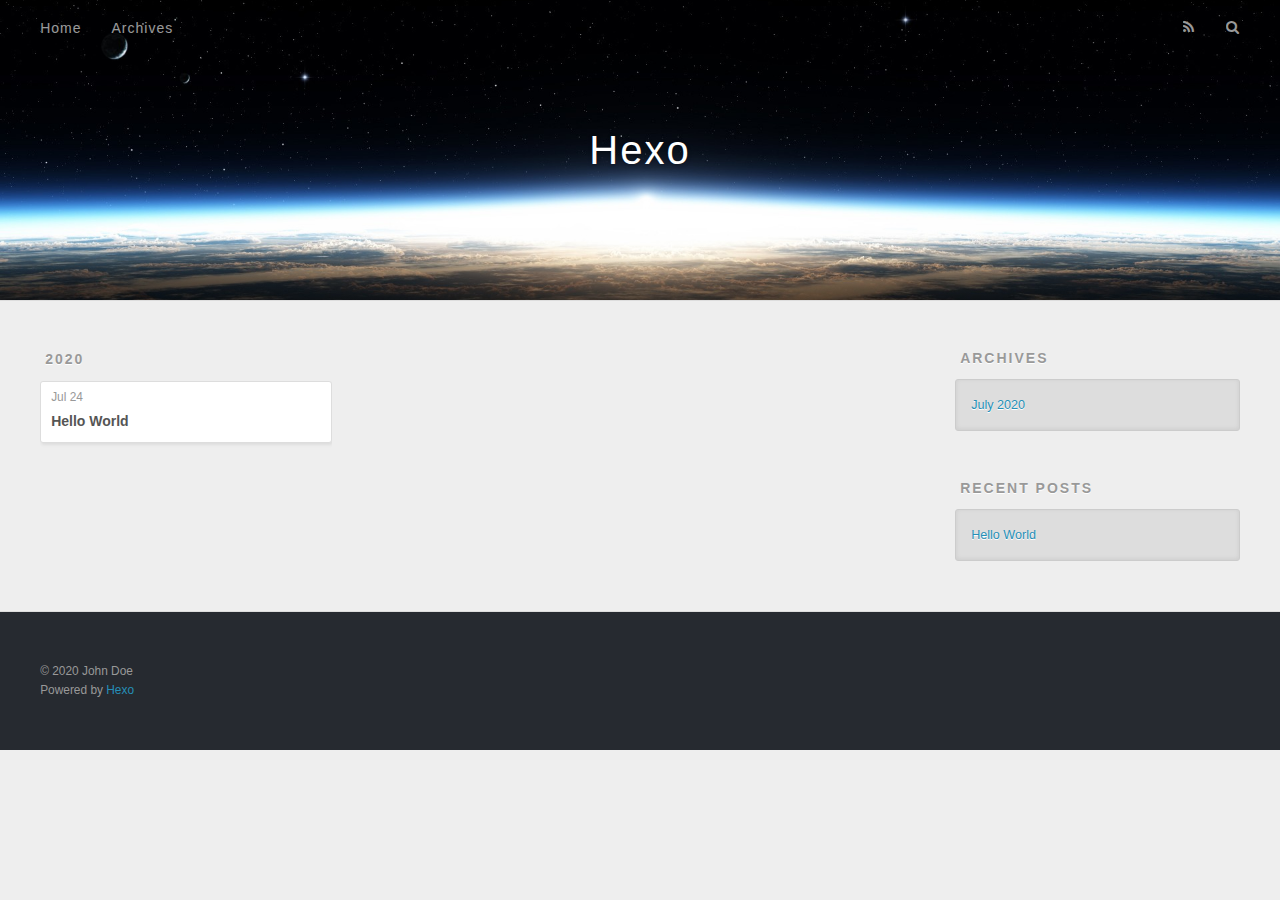
==== archives/index.html @ 655761c3 "Site updated: 2020-07-24 21:02:23" ====
<!DOCTYPE html>
<html>
<head>
  <meta charset="utf-8">
  

  
  <title>Archives | Hexo</title>
  <meta name="viewport" content="width=device-width, initial-scale=1, maximum-scale=1">
  <meta property="og:type" content="website">
<meta property="og:title" content="Hexo">
<meta property="og:url" content="http://yoursite.com/archives/index.html">
<meta property="og:site_name" content="Hexo">
<meta property="og:locale" content="en_US">
<meta property="article:author" content="John Doe">
<meta name="twitter:card" content="summary">
  
    <link rel="alternate" href="/atom.xml" title="Hexo" type="application/atom+xml">
  
  
    <link rel="icon" href="/favicon.png">
  
  
    <link href="//fonts.googleapis.com/css?family=Source+Code+Pro" rel="stylesheet" type="text/css">
  
  
<link rel="stylesheet" href="/css/style.css">

<meta name="generator" content="Hexo 4.2.1"></head>

<body>
  <div id="container">
    <div id="wrap">
      <header id="header">
  <div id="banner"></div>
  <div id="header-outer" class="outer">
    <div id="header-title" class="inner">
      <h1 id="logo-wrap">
        <a href="/" id="logo">Hexo</a>
      </h1>
      
    </div>
    <div id="header-inner" class="inner">
      <nav id="main-nav">
        <a id="main-nav-toggle" class="nav-icon"></a>
        
          <a class="main-nav-link" href="/">Home</a>
        
          <a class="main-nav-link" href="/archives">Archives</a>
        
      </nav>
      <nav id="sub-nav">
        
          <a id="nav-rss-link" class="nav-icon" href="/atom.xml" title="RSS Feed"></a>
        
        <a id="nav-search-btn" class="nav-icon" title="Search"></a>
      </nav>
      <div id="search-form-wrap">
        <form action="//google.com/search" method="get" accept-charset="UTF-8" class="search-form"><input type="search" name="q" class="search-form-input" placeholder="Search"><button type="submit" class="search-form-submit">&#xF002;</button><input type="hidden" name="sitesearch" value="http://yoursite.com"></form>
      </div>
    </div>
  </div>
</header>
      <div class="outer">
        <section id="main">
  
  
    
    
      
      
      <section class="archives-wrap">
        <div class="archive-year-wrap">
          <a href="/archives/2020" class="archive-year">2020</a>
        </div>
        <div class="archives">
    
    <article class="archive-article archive-type-post">
  <div class="archive-article-inner">
    <header class="archive-article-header">
      <a href="/2020/07/24/hello-world/" class="archive-article-date">
  <time datetime="2020-07-24T12:48:45.539Z" itemprop="datePublished">Jul 24</time>
</a>
      
  
    <h1 itemprop="name">
      <a class="archive-article-title" href="/2020/07/24/hello-world/">Hello World</a>
    </h1>
  

    </header>
  </div>
</article>
  
  
    </div></section>
  


</section>
        
          <aside id="sidebar">
  
    

  
    

  
    
  
    
  <div class="widget-wrap">
    <h3 class="widget-title">Archives</h3>
    <div class="widget">
      <ul class="archive-list"><li class="archive-list-item"><a class="archive-list-link" href="/archives/2020/07/">July 2020</a></li></ul>
    </div>
  </div>


  
    
  <div class="widget-wrap">
    <h3 class="widget-title">Recent Posts</h3>
    <div class="widget">
      <ul>
        
          <li>
            <a href="/2020/07/24/hello-world/">Hello World</a>
          </li>
        
      </ul>
    </div>
  </div>

  
</aside>
        
      </div>
      <footer id="footer">
  
  <div class="outer">
    <div id="footer-info" class="inner">
      &copy; 2020 John Doe<br>
      Powered by <a href="http://hexo.io/" target="_blank">Hexo</a>
    </div>
  </div>
</footer>
    </div>
    <nav id="mobile-nav">
  
    <a href="/" class="mobile-nav-link">Home</a>
  
    <a href="/archives" class="mobile-nav-link">Archives</a>
  
</nav>
    

<script src="//ajax.googleapis.com/ajax/libs/jquery/2.0.3/jquery.min.js"></script>


  
<link rel="stylesheet" href="/fancybox/jquery.fancybox.css">

  
<script src="/fancybox/jquery.fancybox.pack.js"></script>




<script src="/js/script.js"></script>




  </div>
</body>
</html>
---- css/style.css ----
body {
  width: 100%;
}
body:before,
body:after {
  content: "";
  display: table;
}
body:after {
  clear: both;
}
html,
body,
div,
span,
applet,
object,
iframe,
h1,
h2,
h3,
h4,
h5,
h6,
p,
blockquote,
pre,
a,
abbr,
acronym,
address,
big,
cite,
code,
del,
dfn,
em,
img,
ins,
kbd,
q,
s,
samp,
small,
strike,
strong,
sub,
sup,
tt,
var,
dl,
dt,
dd,
ol,
ul,
li,
fieldset,
form,
label,
legend,
table,
caption,
tbody,
tfoot,
thead,
tr,
th,
td {
  margin: 0;
  padding: 0;
  border: 0;
  outline: 0;
  font-weight: inherit;
  font-style: inherit;
  font-family: inherit;
  font-size: 100%;
  vertical-align: baseline;
}
body {
  line-height: 1;
  color: #000;
  background: #fff;
}
ol,
ul {
  list-style: none;
}
table {
  border-collapse: separate;
  border-spacing: 0;
  vertical-align: middle;
}
caption,
th,
td {
  text-align: left;
  font-weight: normal;
  vertical-align: middle;
}
a img {
  border: none;
}
input,
button {
  margin: 0;
  padding: 0;
}
input::-moz-focus-inner,
button::-moz-focus-inner {
  border: 0;
  padding: 0;
}
@font-face {
  font-family: FontAwesome;
  font-style: normal;
  font-weight: normal;
  src: url("fonts/fontawesome-webfont.eot?v=#4.0.3");
  src: url("fonts/fontawesome-webfont.eot?#iefix&v=#4.0.3") format("embedded-opentype"), url("fonts/fontawesome-webfont.woff?v=#4.0.3") format("woff"), url("fonts/fontawesome-webfont.ttf?v=#4.0.3") format("truetype"), url("fonts/fontawesome-webfont.svg#fontawesomeregular?v=#4.0.3") format("svg");
}
html,
body,
#container {
  height: 100%;
}
body {
  background: #eee;
  font: 14px -apple-system, BlinkMacSystemFont, "Segoe UI", "Roboto", "Oxygen", "Ubuntu", "Cantarell", "Fira Sans", "Droid Sans", "Helvetica Neue", sans-serif;
  -webkit-text-size-adjust: 100%;
}
.outer {
  max-width: 1220px;
  margin: 0 auto;
  padding: 0 20px;
}
.outer:before,
.outer:after {
  content: "";
  display: table;
}
.outer:after {
  clear: both;
}
.inner {
  display: inline;
  float: left;
  width: 98.33333333333333%;
  margin: 0 0.833333333333333%;
}
.left,
.alignleft {
  float: left;
}
.right,
.alignright {
  float: right;
}
.clear {
  clear: both;
}
#container {
  position: relative;
}
.mobile-nav-on {
  overflow: hidden;
}
#wrap {
  height: 100%;
  width: 100%;
  position: absolute;
  top: 0;
  left: 0;
  -webkit-transition: 0.2s ease-out;
  -moz-transition: 0.2s ease-out;
  -ms-transition: 0.2s ease-out;
  transition: 0.2s ease-out;
  z-index: 1;
  background: #eee;
}
.mobile-nav-on #wrap {
  left: 280px;
}
@media screen and (min-width: 768px) {
  #main {
    display: inline;
    float: left;
    width: 73.33333333333333%;
    margin: 0 0.833333333333333%;
  }
}
.article-date,
.article-category-link,
.archive-year,
.widget-title {
  text-decoration: none;
  text-transform: uppercase;
  letter-spacing: 2px;
  color: #999;
  margin-bottom: 1em;
  margin-left: 5px;
  line-height: 1em;
  text-shadow: 0 1px #fff;
  font-weight: bold;
}
.article-inner,
.archive-article-inner {
  background: #fff;
  -webkit-box-shadow: 1px 2px 3px #ddd;
  box-shadow: 1px 2px 3px #ddd;
  border: 1px solid #ddd;
  border-radius: 3px;
}
.article-entry h1,
.widget h1 {
  font-size: 2em;
}
.article-entry h2,
.widget h2 {
  font-size: 1.5em;
}
.article-entry h3,
.widget h3 {
  font-size: 1.3em;
}
.article-entry h4,
.widget h4 {
  font-size: 1.2em;
}
.article-entry h5,
.widget h5 {
  font-size: 1em;
}
.article-entry h6,
.widget h6 {
  font-size: 1em;
  color: #999;
}
.article-entry hr,
.widget hr {
  border: 1px dashed #ddd;
}
.article-entry strong,
.widget strong {
  font-weight: bold;
}
.article-entry em,
.widget em,
.article-entry cite,
.widget cite {
  font-style: italic;
}
.article-entry sup,
.widget sup,
.article-entry sub,
.widget sub {
  font-size: 0.75em;
  line-height: 0;
  position: relative;
  vertical-align: baseline;
}
.article-entry sup,
.widget sup {
  top: -0.5em;
}
.article-entry sub,
.widget sub {
  bottom: -0.2em;
}
.article-entry small,
.widget small {
  font-size: 0.85em;
}
.article-entry acronym,
.widget acronym,
.article-entry abbr,
.widget abbr {
  border-bottom: 1px dotted;
}
.article-entry ul,
.widget ul,
.article-entry ol,
.widget ol,
.article-entry dl,
.widget dl {
  margin: 0 20px;
  line-height: 1.6em;
}
.article-entry ul ul,
.widget ul ul,
.article-entry ol ul,
.widget ol ul,
.article-entry ul ol,
.widget ul ol,
.article-entry ol ol,
.widget ol ol {
  margin-top: 0;
  margin-bottom: 0;
}
.article-entry ul,
.widget ul {
  list-style: disc;
}
.article-entry ol,
.widget ol {
  list-style: decimal;
}
.article-entry dt,
.widget dt {
  font-weight: bold;
}
#header {
  height: 300px;
  position: relative;
  border-bottom: 1px solid #ddd;
}
#header:before,
#header:after {
  content: "";
  position: absolute;
  left: 0;
  right: 0;
  height: 40px;
}
#header:before {
  top: 0;
  background: -webkit-linear-gradient(rgba(0,0,0,0.2), transparent);
  background: -moz-linear-gradient(rgba(0,0,0,0.2), transparent);
  background: -ms-linear-gradient(rgba(0,0,0,0.2), transparent);
  background: linear-gradient(rgba(0,0,0,0.2), transparent);
}
#header:after {
  bottom: 0;
  background: -webkit-linear-gradient(transparent, rgba(0,0,0,0.2));
  background: -moz-linear-gradient(transparent, rgba(0,0,0,0.2));
  background: -ms-linear-gradient(transparent, rgba(0,0,0,0.2));
  background: linear-gradient(transparent, rgba(0,0,0,0.2));
}
#header-outer {
  height: 100%;
  position: relative;
}
#header-inner {
  position: relative;
  overflow: hidden;
}
#banner {
  position: absolute;
  top: 0;
  left: 0;
  width: 100%;
  height: 100%;
  background: url("images/banner.jpg") center #000;
  -webkit-background-size: cover;
  -moz-background-size: cover;
  background-size: cover;
  z-index: -1;
}
#header-title {
  text-align: center;
  height: 40px;
  position: absolute;
  top: 50%;
  left: 0;
  margin-top: -20px;
}
#logo,
#subtitle {
  text-decoration: none;
  color: #fff;
  font-weight: 300;
  text-shadow: 0 1px 4px rgba(0,0,0,0.3);
}
#logo {
  font-size: 40px;
  line-height: 40px;
  letter-spacing: 2px;
}
#subtitle {
  font-size: 16px;
  line-height: 16px;
  letter-spacing: 1px;
}
#subtitle-wrap {
  margin-top: 16px;
}
#main-nav {
  float: left;
  margin-left: -15px;
}
.nav-icon,
.main-nav-link {
  float: left;
  color: #fff;
  opacity: 0.6;
  text-decoration: none;
  text-shadow: 0 1px rgba(0,0,0,0.2);
  -webkit-transition: opacity 0.2s;
  -moz-transition: opacity 0.2s;
  -ms-transition: opacity 0.2s;
  transition: opacity 0.2s;
  display: block;
  padding: 20px 15px;
}
.nav-icon:hover,
.main-nav-link:hover {
  opacity: 1;
}
.nav-icon {
  font-family: FontAwesome;
  text-align: center;
  font-size: 14px;
  width: 14px;
  height: 14px;
  padding: 20px 15px;
  position: relative;
  cursor: pointer;
}
.main-nav-link {
  font-weight: 300;
  letter-spacing: 1px;
}
@media screen and (max-width: 479px) {
  .main-nav-link {
    display: none;
  }
}
#main-nav-toggle {
  display: none;
}
#main-nav-toggle:before {
  content: "\f0c9";
}
@media screen and (max-width: 479px) {
  #main-nav-toggle {
    display: block;
  }
}
#sub-nav {
  float: right;
  margin-right: -15px;
}
#nav-rss-link:before {
  content: "\f09e";
}
#nav-search-btn:before {
  content: "\f002";
}
#search-form-wrap {
  position: absolute;
  top: 15px;
  width: 150px;
  height: 30px;
  right: -150px;
  opacity: 0;
  -webkit-transition: 0.2s ease-out;
  -moz-transition: 0.2s ease-out;
  -ms-transition: 0.2s ease-out;
  transition: 0.2s ease-out;
}
#search-form-wrap.on {
  opacity: 1;
  right: 0;
}
@media screen and (max-width: 479px) {
  #search-form-wrap {
    width: 100%;
    right: -100%;
  }
}
.search-form {
  position: absolute;
  top: 0;
  left: 0;
  right: 0;
  background: #fff;
  padding: 5px 15px;
  border-radius: 15px;
  -webkit-box-shadow: 0 0 10px rgba(0,0,0,0.3);
  box-shadow: 0 0 10px rgba(0,0,0,0.3);
}
.search-form-input {
  border: none;
  background: none;
  color: #555;
  width: 100%;
  font: 13px -apple-system, BlinkMacSystemFont, "Segoe UI", "Roboto", "Oxygen", "Ubuntu", "Cantarell", "Fira Sans", "Droid Sans", "Helvetica Neue", sans-serif;
  outline: none;
}
.search-form-input::-webkit-search-results-decoration,
.search-form-input::-webkit-search-cancel-button {
  -webkit-appearance: none;
}
.search-form-submit {
  position: absolute;
  top: 50%;
  right: 10px;
  margin-top: -7px;
  font: 13px FontAwesome;
  border: none;
  background: none;
  color: #bbb;
  cursor: pointer;
}
.search-form-submit:hover,
.search-form-submit:focus {
  color: #777;
}
.article {
  margin: 50px 0;
}
.article-inner {
  overflow: hidden;
}
.article-meta:before,
.article-meta:after {
  content: "";
  display: table;
}
.article-meta:after {
  clear: both;
}
.article-date {
  float: left;
}
.article-category {
  float: left;
  line-height: 1em;
  color: #ccc;
  text-shadow: 0 1px #fff;
  margin-left: 8px;
}
.article-category:before {
  content: "\2022";
}
.article-category-link {
  margin: 0 12px 1em;
}
.article-header {
  padding: 20px 20px 0;
}
.article-title {
  text-decoration: none;
  font-size: 2em;
  font-weight: bold;
  color: #555;
  line-height: 1.1em;
  -webkit-transition: color 0.2s;
  -moz-transition: color 0.2s;
  -ms-transition: color 0.2s;
  transition: color 0.2s;
}
a.article-title:hover {
  color: #258fb8;
}
.article-entry {
  color: #555;
  padding: 0 20px;
}
.article-entry:before,
.article-entry:after {
  content: "";
  display: table;
}
.article-entry:after {
  clear: both;
}
.article-entry p,
.article-entry table {
  line-height: 1.6em;
  margin: 1.6em 0;
}
.article-entry h1,
.article-entry h2,
.article-entry h3,
.article-entry h4,
.article-entry h5,
.article-entry h6 {
  font-weight: bold;
}
.article-entry h1,
.article-entry h2,
.article-entry h3,
.article-entry h4,
.article-entry h5,
.article-entry h6 {
  line-height: 1.1em;
  margin: 1.1em 0;
}
.article-entry a {
  color: #258fb8;
  text-decoration: none;
}
.article-entry a:hover {
  text-decoration: underline;
}
.article-entry ul,
.article-entry ol,
.article-entry dl {
  margin-top: 1.6em;
  margin-bottom: 1.6em;
}
.article-entry img,
.article-entry video {
  max-width: 100%;
  height: auto;
  display: block;
  margin: auto;
}
.article-entry iframe {
  border: none;
}
.article-entry table {
  width: 100%;
  border-collapse: collapse;
  border-spacing: 0;
}
.article-entry th {
  font-weight: bold;
  border-bottom: 3px solid #ddd;
  padding-bottom: 0.5em;
}
.article-entry td {
  border-bottom: 1px solid #ddd;
  padding: 10px 0;
}
.article-entry blockquote {
  font-family: Georgia, "Times New Roman", serif;
  font-size: 1.4em;
  margin: 1.6em 20px;
  text-align: center;
}
.article-entry blockquote footer {
  font-size: 14px;
  margin: 1.6em 0;
  font-family: -apple-system, BlinkMacSystemFont, "Segoe UI", "Roboto", "Oxygen", "Ubuntu", "Cantarell", "Fira Sans", "Droid Sans", "Helvetica Neue", sans-serif;
}
.article-entry blockquote footer cite:before {
  content: "—";
  padding: 0 0.5em;
}
.article-entry .pullquote {
  text-align: left;
  width: 45%;
  margin: 0;
}
.article-entry .pullquote.left {
  margin-left: 0.5em;
  margin-right: 1em;
}
.article-entry .pullquote.right {
  margin-right: 0.5em;
  margin-left: 1em;
}
.article-entry .caption {
  color: #999;
  display: block;
  font-size: 0.9em;
  margin-top: 0.5em;
  position: relative;
  text-align: center;
}
.article-entry .video-container {
  position: relative;
  padding-top: 56.25%;
  height: 0;
  overflow: hidden;
}
.article-entry .video-container iframe,
.article-entry .video-container object,
.article-entry .video-container embed {
  position: absolute;
  top: 0;
  left: 0;
  width: 100%;
  height: 100%;
  margin-top: 0;
}
.article-more-link a {
  display: inline-block;
  line-height: 1em;
  padding: 6px 15px;
  border-radius: 15px;
  background: #eee;
  color: #999;
  text-shadow: 0 1px #fff;
  text-decoration: none;
}
.article-more-link a:hover {
  background: #258fb8;
  color: #fff;
  text-decoration: none;
  text-shadow: 0 1px #1e7293;
}
.article-footer {
  font-size: 0.85em;
  line-height: 1.6em;
  border-top: 1px solid #ddd;
  padding-top: 1.6em;
  margin: 0 20px 20px;
}
.article-footer:before,
.article-footer:after {
  content: "";
  display: table;
}
.article-footer:after {
  clear: both;
}
.article-footer a {
  color: #999;
  text-decoration: none;
}
.article-footer a:hover {
  color: #555;
}
.article-tag-list-item {
  float: left;
  margin-right: 10px;
}
.article-tag-list-link:before {
  content: "#";
}
.article-comment-link {
  float: right;
}
.article-comment-link:before {
  content: "\f075";
  font-family: FontAwesome;
  padding-right: 8px;
}
.article-share-link {
  cursor: pointer;
  float: right;
  margin-left: 20px;
}
.article-share-link:before {
  content: "\f064";
  font-family: FontAwesome;
  padding-right: 6px;
}
#article-nav {
  position: relative;
}
#article-nav:before,
#article-nav:after {
  content: "";
  display: table;
}
#article-nav:after {
  clear: both;
}
@media screen and (min-width: 768px) {
  #article-nav {
    margin: 50px 0;
  }
  #article-nav:before {
    width: 8px;
    height: 8px;
    position: absolute;
    top: 50%;
    left: 50%;
    margin-top: -4px;
    margin-left: -4px;
    content: "";
    border-radius: 50%;
    background: #ddd;
    -webkit-box-shadow: 0 1px 2px #fff;
    box-shadow: 0 1px 2px #fff;
  }
}
.article-nav-link-wrap {
  text-decoration: none;
  text-shadow: 0 1px #fff;
  color: #999;
  -webkit-box-sizing: border-box;
  -moz-box-sizing: border-box;
  box-sizing: border-box;
  margin-top: 50px;
  text-align: center;
  display: block;
}
.article-nav-link-wrap:hover {
  color: #555;
}
@media screen and (min-width: 768px) {
  .article-nav-link-wrap {
    width: 50%;
    margin-top: 0;
  }
}
@media screen and (min-width: 768px) {
  #article-nav-newer {
    float: left;
    text-align: right;
    padding-right: 20px;
  }
}
@media screen and (min-width: 768px) {
  #article-nav-older {
    float: right;
    text-align: left;
    padding-left: 20px;
  }
}
.article-nav-caption {
  text-transform: uppercase;
  letter-spacing: 2px;
  color: #ddd;
  line-height: 1em;
  font-weight: bold;
}
#article-nav-newer .article-nav-caption {
  margin-right: -2px;
}
.article-nav-title {
  font-size: 0.85em;
  line-height: 1.6em;
  margin-top: 0.5em;
}
.article-share-box {
  position: absolute;
  display: none;
  background: #fff;
  -webkit-box-shadow: 1px 2px 10px rgba(0,0,0,0.2);
  box-shadow: 1px 2px 10px rgba(0,0,0,0.2);
  border-radius: 3px;
  margin-left: -145px;
  overflow: hidden;
  z-index: 1;
}
.article-share-box.on {
  display: block;
}
.article-share-input {
  width: 100%;
  background: none;
  -webkit-box-sizing: border-box;
  -moz-box-sizing: border-box;
  box-sizing: border-box;
  font: 14px -apple-system, BlinkMacSystemFont, "Segoe UI", "Roboto", "Oxygen", "Ubuntu", "Cantarell", "Fira Sans", "Droid Sans", "Helvetica Neue", sans-serif;
  padding: 0 15px;
  color: #555;
  outline: none;
  border: 1px solid #ddd;
  border-radius: 3px 3px 0 0;
  height: 36px;
  line-height: 36px;
}
.article-share-links {
  background: #eee;
}
.article-share-links:before,
.article-share-links:after {
  content: "";
  display: table;
}
.article-share-links:after {
  clear: both;
}
.article-share-twitter,
.article-share-facebook,
.article-share-pinterest,
.article-share-google {
  width: 50px;
  height: 36px;
  display: block;
  float: left;
  position: relative;
  color: #999;
  text-shadow: 0 1px #fff;
}
.article-share-twitter:before,
.article-share-facebook:before,
.article-share-pinterest:before,
.article-share-google:before {
  font-size: 20px;
  font-family: FontAwesome;
  width: 20px;
  height: 20px;
  position: absolute;
  top: 50%;
  left: 50%;
  margin-top: -10px;
  margin-left: -10px;
  text-align: center;
}
.article-share-twitter:hover,
.article-share-facebook:hover,
.article-share-pinterest:hover,
.article-share-google:hover {
  color: #fff;
}
.article-share-twitter:before {
  content: "\f099";
}
.article-share-twitter:hover {
  background: #00aced;
  text-shadow: 0 1px #008abe;
}
.article-share-facebook:before {
  content: "\f09a";
}
.article-share-facebook:hover {
  background: #3b5998;
  text-shadow: 0 1px #2f477a;
}
.article-share-pinterest:before {
  content: "\f0d2";
}
.article-share-pinterest:hover {
  background: #cb2027;
  text-shadow: 0 1px #a21a1f;
}
.article-share-google:before {
  content: "\f0d5";
}
.article-share-google:hover {
  background: #dd4b39;
  text-shadow: 0 1px #be3221;
}
.article-gallery {
  background: #000;
  position: relative;
}
.article-gallery-photos {
  position: relative;
  overflow: hidden;
}
.article-gallery-img {
  display: none;
  max-width: 100%;
}
.article-gallery-img:first-child {
  display: block;
}
.article-gallery-img.loaded {
  position: absolute;
  display: block;
}
.article-gallery-img img {
  display: block;
  max-width: 100%;
  margin: 0 auto;
}
#comments {
  background: #fff;
  -webkit-box-shadow: 1px 2px 3px #ddd;
  box-shadow: 1px 2px 3px #ddd;
  padding: 20px;
  border: 1px solid #ddd;
  border-radius: 3px;
  margin: 50px 0;
}
#comments a {
  color: #258fb8;
}
.archives-wrap {
  margin: 50px 0;
}
.archives:before,
.archives:after {
  content: "";
  display: table;
}
.archives:after {
  clear: both;
}
.archive-year-wrap {
  margin-bottom: 1em;
}
.archives {
  -webkit-column-gap: 10px;
  -moz-column-gap: 10px;
  column-gap: 10px;
}
@media screen and (min-width: 480px) and (max-width: 767px) {
  .archives {
    -webkit-column-count: 2;
    -moz-column-count: 2;
    column-count: 2;
  }
}
@media screen and (min-width: 768px) {
  .archives {
    -webkit-column-count: 3;
    -moz-column-count: 3;
    column-count: 3;
  }
}
.archive-article {
  -webkit-column-break-inside: avoid;
  page-break-inside: avoid;
  overflow: hidden;
  break-inside: avoid-column;
}
.archive-article-inner {
  padding: 10px;
  margin-bottom: 15px;
}
.archive-article-title {
  text-decoration: none;
  font-weight: bold;
  color: #555;
  -webkit-transition: color 0.2s;
  -moz-transition: color 0.2s;
  -ms-transition: color 0.2s;
  transition: color 0.2s;
  line-height: 1.6em;
}
.archive-article-title:hover {
  color: #258fb8;
}
.archive-article-footer {
  margin-top: 1em;
}
.archive-article-date {
  color: #999;
  text-decoration: none;
  font-size: 0.85em;
  line-height: 1em;
  margin-bottom: 0.5em;
  display: block;
}
#page-nav {
  margin: 50px auto;
  background: #fff;
  -webkit-box-shadow: 1px 2px 3px #ddd;
  box-shadow: 1px 2px 3px #ddd;
  border: 1px solid #ddd;
  border-radius: 3px;
  text-align: center;
  color: #999;
  overflow: hidden;
}
#page-nav:before,
#page-nav:after {
  content: "";
  display: table;
}
#page-nav:after {
  clear: both;
}
#page-nav a,
#page-nav span {
  padding: 10px 20px;
  line-height: 1;
  height: 2ex;
}
#page-nav a {
  color: #999;
  text-decoration: none;
}
#page-nav a:hover {
  background: #999;
  color: #fff;
}
#page-nav .prev {
  float: left;
}
#page-nav .next {
  float: right;
}
#page-nav .page-number {
  display: inline-block;
}
@media screen and (max-width: 479px) {
  #page-nav .page-number {
    display: none;
  }
}
#page-nav .current {
  color: #555;
  font-weight: bold;
}
#page-nav .space {
  color: #ddd;
}
#footer {
  background: #262a30;
  padding: 50px 0;
  border-top: 1px solid #ddd;
  color: #999;
}
#footer a {
  color: #258fb8;
  text-decoration: none;
}
#footer a:hover {
  text-decoration: underline;
}
#footer-info {
  line-height: 1.6em;
  font-size: 0.85em;
}
.article-entry pre,
.article-entry .highlight {
  background: #2d2d2d;
  margin: 0 -20px;
  padding: 15px 20px;
  border-style: solid;
  border-color: #ddd;
  border-width: 1px 0;
  overflow: auto;
  color: #ccc;
  line-height: 22.400000000000002px;
}
.article-entry .highlight .gutter pre,
.article-entry .gist .gist-file .gist-data .line-numbers {
  color: #666;
  font-size: 0.85em;
}
.article-entry pre,
.article-entry code {
  font-family: "Source Code Pro", Consolas, Monaco, Menlo, Consolas, monospace;
}
.article-entry code {
  background: #eee;
  text-shadow: 0 1px #fff;
  padding: 0 0.3em;
}
.article-entry pre code {
  background: none;
  text-shadow: none;
  padding: 0;
}
.article-entry .highlight pre {
  border: none;
  margin: 0;
  padding: 0;
}
.article-entry .highlight table {
  margin: 0;
  width: auto;
}
.article-entry .highlight td {
  border: none;
  padding: 0;
}
.article-entry .highlight figcaption {
  font-size: 0.85em;
  color: #999;
  line-height: 1em;
  margin-bottom: 1em;
}
.article-entry .highlight figcaption:before,
.article-entry .highlight figcaption:after {
  content: "";
  display: table;
}
.article-entry .highlight figcaption:after {
  clear: both;
}
.article-entry .highlight figcaption a {
  float: right;
}
.article-entry .highlight .gutter pre {
  text-align: right;
  padding-right: 20px;
}
.article-entry .highlight .line {
  height: 22.400000000000002px;
}
.article-entry .highlight .line.marked {
  background: #515151;
}
.article-entry .gist {
  margin: 0 -20px;
  border-style: solid;
  border-color: #ddd;
  border-width: 1px 0;
  background: #2d2d2d;
  padding: 15px 20px 15px 0;
}
.article-entry .gist .gist-file {
  border: none;
  font-family: "Source Code Pro", Consolas, Monaco, Menlo, Consolas, monospace;
  margin: 0;
}
.article-entry .gist .gist-file .gist-data {
  background: none;
  border: none;
}
.article-entry .gist .gist-file .gist-data .line-numbers {
  background: none;
  border: none;
  padding: 0 20px 0 0;
}
.article-entry .gist .gist-file .gist-data .line-data {
  padding: 0 !important;
}
.article-entry .gist .gist-file .highlight {
  margin: 0;
  padding: 0;
  border: none;
}
.article-entry .gist .gist-file .gist-meta {
  background: #2d2d2d;
  color: #999;
  font: 0.85em -apple-system, BlinkMacSystemFont, "Segoe UI", "Roboto", "Oxygen", "Ubuntu", "Cantarell", "Fira Sans", "Droid Sans", "Helvetica Neue", sans-serif;
  text-shadow: 0 0;
  padding: 0;
  margin-top: 1em;
  margin-left: 20px;
}
.article-entry .gist .gist-file .gist-meta a {
  color: #258fb8;
  font-weight: normal;
}
.article-entry .gist .gist-file .gist-meta a:hover {
  text-decoration: underline;
}
pre .comment,
pre .title {
  color: #999;
}
pre .variable,
pre .attribute,
pre .tag,
pre .regexp,
pre .ruby .constant,
pre .xml .tag .title,
pre .xml .pi,
pre .xml .doctype,
pre .html .doctype,
pre .css .id,
pre .css .class,
pre .css .pseudo {
  color: #f2777a;
}
pre .number,
pre .preprocessor,
pre .built_in,
pre .literal,
pre .params,
pre .constant {
  color: #f99157;
}
pre .class,
pre .ruby .class .title,
pre .css .rules .attribute {
  color: #9c9;
}
pre .string,
pre .value,
pre .inheritance,
pre .header,
pre .ruby .symbol,
pre .xml .cdata {
  color: #9c9;
}
pre .css .hexcolor {
  color: #6cc;
}
pre .function,
pre .python .decorator,
pre .python .title,
pre .ruby .function .title,
pre .ruby .title .keyword,
pre .perl .sub,
pre .javascript .title,
pre .coffeescript .title {
  color: #69c;
}
pre .keyword,
pre .javascript .function {
  color: #c9c;
}
@media screen and (max-width: 479px) {
  #mobile-nav {
    position: absolute;
    top: 0;
    left: 0;
    width: 280px;
    height: 100%;
    background: #191919;
    border-right: 1px solid #fff;
  }
}
@media screen and (max-width: 479px) {
  .mobile-nav-link {
    display: block;
    color: #999;
    text-decoration: none;
    padding: 15px 20px;
    font-weight: bold;
  }
  .mobile-nav-link:hover {
    color: #fff;
  }
}
@media screen and (min-width: 768px) {
  #sidebar {
    display: inline;
    float: left;
    width: 23.333333333333332%;
    margin: 0 0.833333333333333%;
  }
}
.widget-wrap {
  margin: 50px 0;
}
.widget {
  color: #777;
  text-shadow: 0 1px #fff;
  background: #ddd;
  -webkit-box-shadow: 0 -1px 4px #ccc inset;
  box-shadow: 0 -1px 4px #ccc inset;
  border: 1px solid #ccc;
  padding: 15px;
  border-radius: 3px;
}
.widget a {
  color: #258fb8;
  text-decoration: none;
}
.widget a:hover {
  text-decoration: underline;
}
.widget ul ul,
.widget ol ul,
.widget dl ul,
.widget ul ol,
.widget ol ol,
.widget dl ol,
.widget ul dl,
.widget ol dl,
.widget dl dl {
  margin-left: 15px;
  list-style: disc;
}
.widget {
  line-height: 1.6em;
  word-wrap: break-word;
  font-size: 0.9em;
}
.widget ul,
.widget ol {
  list-style: none;
  margin: 0;
}
.widget ul ul,
.widget ol ul,
.widget ul ol,
.widget ol ol {
  margin: 0 20px;
}
.widget ul ul,
.widget ol ul {
  list-style: disc;
}
.widget ul ol,
.widget ol ol {
  list-style: decimal;
}
.category-list-count,
.tag-list-count,
.archive-list-count {
  padding-left: 5px;
  color: #999;
  font-size: 0.85em;
}
.category-list-count:before,
.tag-list-count:before,
.archive-list-count:before {
  content: "(";
}
.category-list-count:after,
.tag-list-count:after,
.archive-list-count:after {
  content: ")";
}
.tagcloud a {
  margin-right: 5px;
  display: inline-block;
}
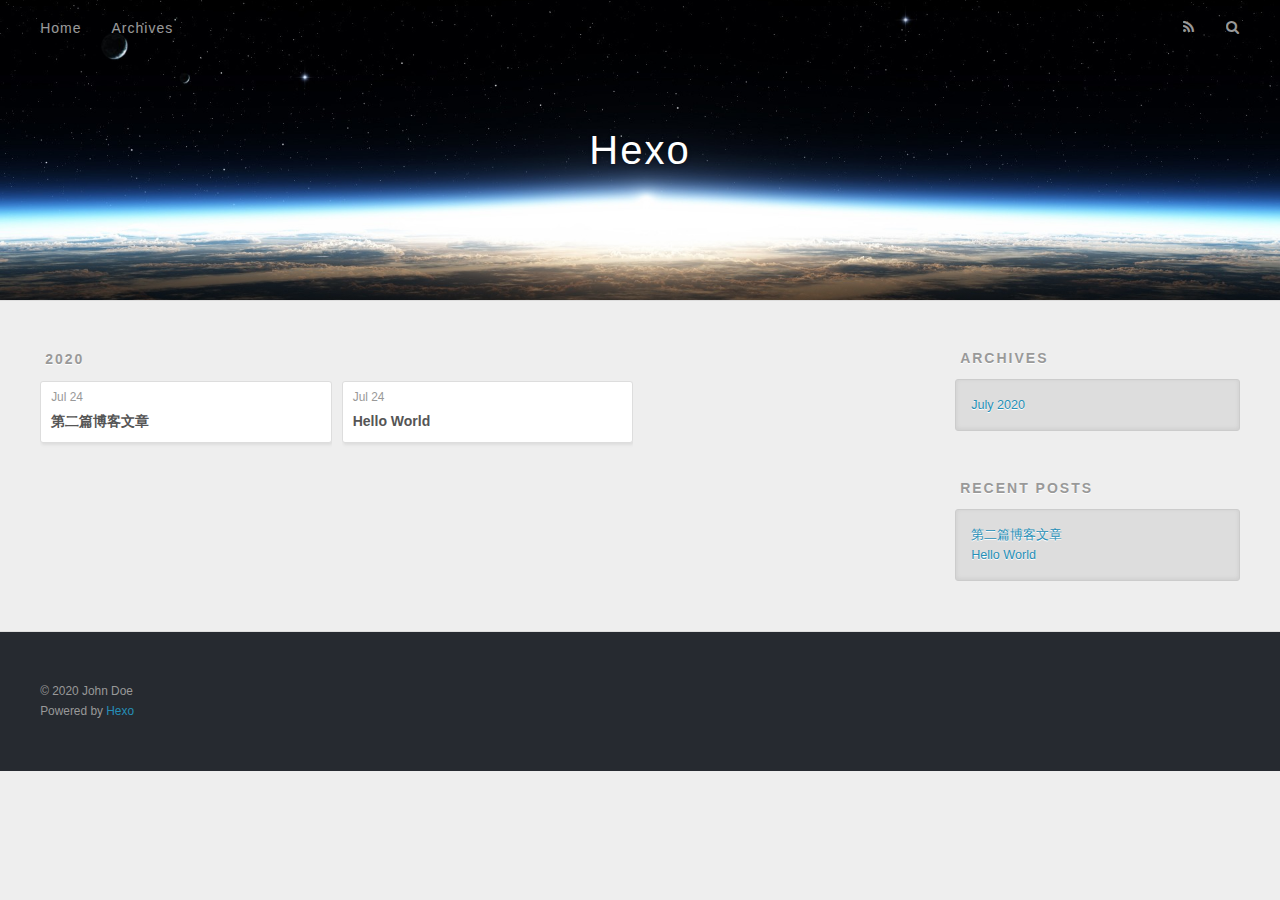
==== commit 1b59f0ea: "Site updated: 2020-07-24 21:08:37" ====
--- a/archives/index.html
+++ b/archives/index.html
@@ -78,6 +78,25 @@
     <article class="archive-article archive-type-post">
   <div class="archive-article-inner">
     <header class="archive-article-header">
+      <a href="/2020/07/24/%E7%AC%AC%E4%BA%8C%E7%AF%87%E5%8D%9A%E5%AE%A2%E6%96%87%E7%AB%A0/" class="archive-article-date">
+  <time datetime="2020-07-24T13:05:08.000Z" itemprop="datePublished">Jul 24</time>
+</a>
+      
+  
+    <h1 itemprop="name">
+      <a class="archive-article-title" href="/2020/07/24/%E7%AC%AC%E4%BA%8C%E7%AF%87%E5%8D%9A%E5%AE%A2%E6%96%87%E7%AB%A0/">第二篇博客文章</a>
+    </h1>
+  
+
+    </header>
+  </div>
+</article>
+  
+    
+    
+    <article class="archive-article archive-type-post">
+  <div class="archive-article-inner">
+    <header class="archive-article-header">
       <a href="/2020/07/24/hello-world/" class="archive-article-date">
   <time datetime="2020-07-24T12:48:45.539Z" itemprop="datePublished">Jul 24</time>
 </a>
@@ -126,6 +145,10 @@
       <ul>
         
           <li>
+            <a href="/2020/07/24/%E7%AC%AC%E4%BA%8C%E7%AF%87%E5%8D%9A%E5%AE%A2%E6%96%87%E7%AB%A0/">第二篇博客文章</a>
+          </li>
+        
+          <li>
             <a href="/2020/07/24/hello-world/">Hello World</a>
           </li>
         
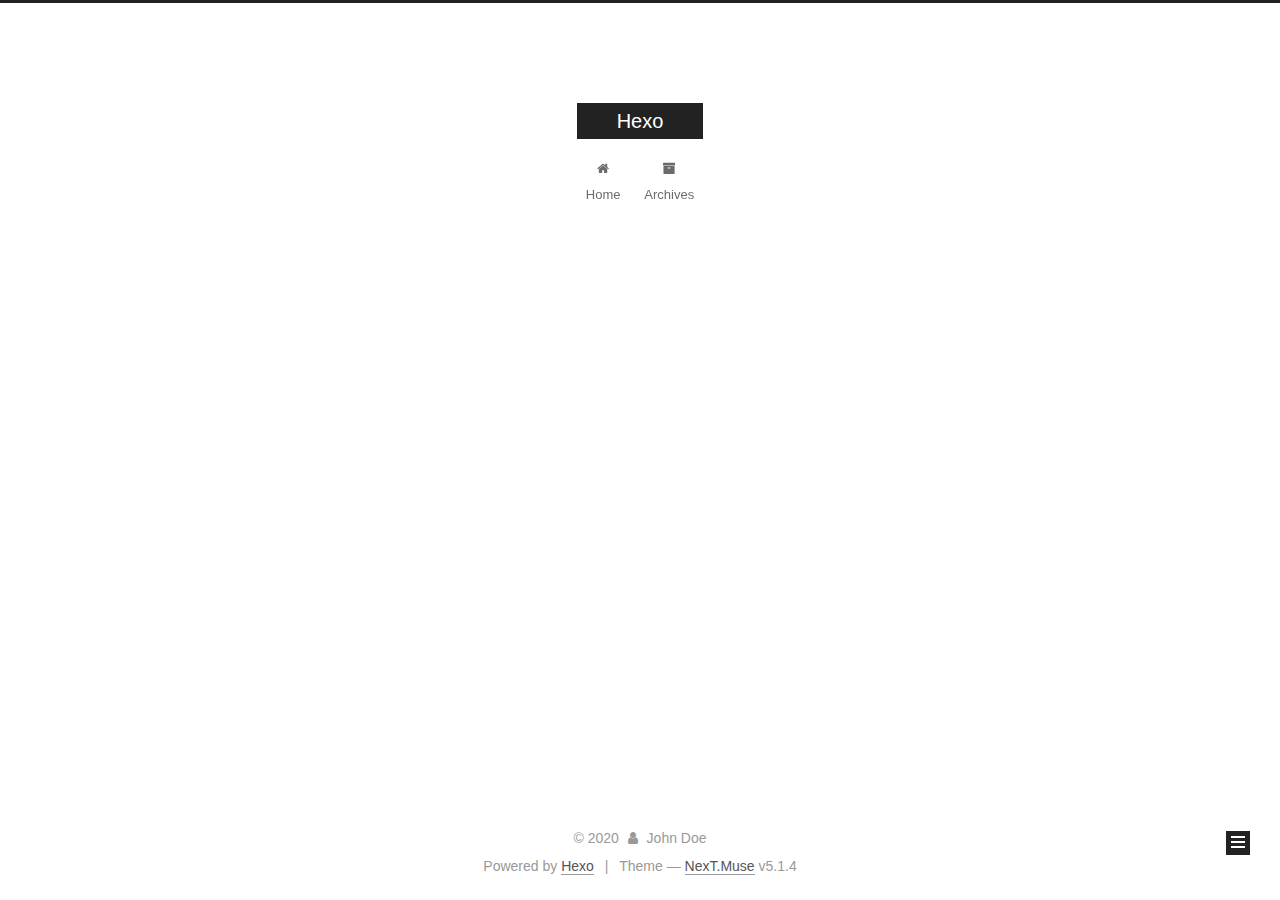
==== commit 63e58e01: "Site updated: 2020-07-24 21:34:18" ====
--- a/archives/index.html
+++ b/archives/index.html
@@ -1,201 +1,588 @@
 <!DOCTYPE html>
-<html>
+
+
+
+  
+
+
+<html class="theme-next muse use-motion" lang="en">
 <head>
-  <meta charset="utf-8">
-  
-
-  
-  <title>Archives | Hexo</title>
-  <meta name="viewport" content="width=device-width, initial-scale=1, maximum-scale=1">
-  <meta property="og:type" content="website">
+  <meta charset="UTF-8"/>
+<meta http-equiv="X-UA-Compatible" content="IE=edge" />
+<meta name="viewport" content="width=device-width, initial-scale=1, maximum-scale=1"/>
+<meta name="theme-color" content="#222">
+
+
+
+
+
+
+
+
+
+<meta http-equiv="Cache-Control" content="no-transform" />
+<meta http-equiv="Cache-Control" content="no-siteapp" />
+
+
+
+
+
+
+
+
+
+
+
+
+
+
+
+
+  
+  
+  <link href="/lib/fancybox/source/jquery.fancybox.css?v=2.1.5" rel="stylesheet" type="text/css" />
+
+
+
+
+
+
+
+<link href="/lib/font-awesome/css/font-awesome.min.css?v=4.6.2" rel="stylesheet" type="text/css" />
+
+<link href="/css/main.css?v=5.1.4" rel="stylesheet" type="text/css" />
+
+
+  <link rel="apple-touch-icon" sizes="180x180" href="/images/apple-touch-icon-next.png?v=5.1.4">
+
+
+  <link rel="icon" type="image/png" sizes="32x32" href="/images/favicon-32x32-next.png?v=5.1.4">
+
+
+  <link rel="icon" type="image/png" sizes="16x16" href="/images/favicon-16x16-next.png?v=5.1.4">
+
+
+  <link rel="mask-icon" href="/images/logo.svg?v=5.1.4" color="#222">
+
+
+
+
+
+  <meta name="keywords" content="Hexo, NexT" />
+
+
+
+
+
+
+
+
+
+
+<meta property="og:type" content="website">
 <meta property="og:title" content="Hexo">
 <meta property="og:url" content="http://yoursite.com/archives/index.html">
 <meta property="og:site_name" content="Hexo">
 <meta property="og:locale" content="en_US">
 <meta property="article:author" content="John Doe">
 <meta name="twitter:card" content="summary">
-  
-    <link rel="alternate" href="/atom.xml" title="Hexo" type="application/atom+xml">
-  
-  
-    <link rel="icon" href="/favicon.png">
-  
-  
-    <link href="//fonts.googleapis.com/css?family=Source+Code+Pro" rel="stylesheet" type="text/css">
-  
-  
-<link rel="stylesheet" href="/css/style.css">
+
+
+
+<script type="text/javascript" id="hexo.configurations">
+  var NexT = window.NexT || {};
+  var CONFIG = {
+    root: '/',
+    scheme: 'Muse',
+    version: '5.1.4',
+    sidebar: {"position":"left","display":"post","offset":12,"b2t":false,"scrollpercent":false,"onmobile":false},
+    fancybox: true,
+    tabs: true,
+    motion: {"enable":true,"async":false,"transition":{"post_block":"fadeIn","post_header":"slideDownIn","post_body":"slideDownIn","coll_header":"slideLeftIn","sidebar":"slideUpIn"}},
+    duoshuo: {
+      userId: '0',
+      author: 'Author'
+    },
+    algolia: {
+      applicationID: '',
+      apiKey: '',
+      indexName: '',
+      hits: {"per_page":10},
+      labels: {"input_placeholder":"Search for Posts","hits_empty":"We didn't find any results for the search: ${query}","hits_stats":"${hits} results found in ${time} ms"}
+    }
+  };
+</script>
+
+
+
+  <link rel="canonical" href="http://yoursite.com/archives/"/>
+
+
+
+
+
+  <title>Archive | Hexo</title>
+  
+
+
+
+
+
+
+
 
 <meta name="generator" content="Hexo 4.2.1"></head>
 
-<body>
-  <div id="container">
-    <div id="wrap">
-      <header id="header">
-  <div id="banner"></div>
-  <div id="header-outer" class="outer">
-    <div id="header-title" class="inner">
-      <h1 id="logo-wrap">
-        <a href="/" id="logo">Hexo</a>
-      </h1>
-      
+<body itemscope itemtype="http://schema.org/WebPage" lang="en">
+
+  
+  
+    
+  
+
+  <div class="container sidebar-position-left page-archive">
+    <div class="headband"></div>
+
+    <header id="header" class="header" itemscope itemtype="http://schema.org/WPHeader">
+      <div class="header-inner"><div class="site-brand-wrapper">
+  <div class="site-meta ">
+    
+
+    <div class="custom-logo-site-title">
+      <a href="/"  class="brand" rel="start">
+        <span class="logo-line-before"><i></i></span>
+        <span class="site-title">Hexo</span>
+        <span class="logo-line-after"><i></i></span>
+      </a>
     </div>
-    <div id="header-inner" class="inner">
-      <nav id="main-nav">
-        <a id="main-nav-toggle" class="nav-icon"></a>
-        
-          <a class="main-nav-link" href="/">Home</a>
-        
-          <a class="main-nav-link" href="/archives">Archives</a>
-        
-      </nav>
-      <nav id="sub-nav">
-        
-          <a id="nav-rss-link" class="nav-icon" href="/atom.xml" title="RSS Feed"></a>
-        
-        <a id="nav-search-btn" class="nav-icon" title="Search"></a>
-      </nav>
-      <div id="search-form-wrap">
-        <form action="//google.com/search" method="get" accept-charset="UTF-8" class="search-form"><input type="search" name="q" class="search-form-input" placeholder="Search"><button type="submit" class="search-form-submit">&#xF002;</button><input type="hidden" name="sitesearch" value="http://yoursite.com"></form>
+      
+        <p class="site-subtitle"></p>
+      
+  </div>
+
+  <div class="site-nav-toggle">
+    <button>
+      <span class="btn-bar"></span>
+      <span class="btn-bar"></span>
+      <span class="btn-bar"></span>
+    </button>
+  </div>
+</div>
+
+<nav class="site-nav">
+  
+
+  
+    <ul id="menu" class="menu">
+      
+        
+        <li class="menu-item menu-item-home">
+          <a href="/%20" rel="section">
+            
+              <i class="menu-item-icon fa fa-fw fa-home"></i> <br />
+            
+            Home
+          </a>
+        </li>
+      
+        
+        <li class="menu-item menu-item-archives">
+          <a href="/archives/%20" rel="section">
+            
+              <i class="menu-item-icon fa fa-fw fa-archive"></i> <br />
+            
+            Archives
+          </a>
+        </li>
+      
+
+      
+    </ul>
+  
+
+  
+</nav>
+
+
+
+ </div>
+    </header>
+
+    <main id="main" class="main">
+      <div class="main-inner">
+        <div class="content-wrap">
+          <div id="content" class="content">
+            
+
+  
+  
+  
+  <div class="post-block archive">
+    <div id="posts" class="posts-collapse">
+      <span class="archive-move-on"></span>
+
+      <span class="archive-page-counter">
+        
+        
+        
+          
+        
+        Um..! 2 posts in total. Keep on posting.
+      </span>
+
+      
+
+        
+        
+        
+
+        
+          
+          <div class="collection-title">
+            <h1 class="archive-year" id="archive-year-2020">2020</h1>
+          </div>
+        
+        
+
+        
+
+  <article class="post post-type-normal" itemscope itemtype="http://schema.org/Article">
+    <header class="post-header">
+
+      <h2 class="post-title">
+        
+            <a class="post-title-link" href="/2020/07/24/%E6%88%91%E7%9A%84%E7%AC%AC%E4%BA%8C%E7%AF%87%E5%8D%9A%E5%AE%A2%E6%96%87%E7%AB%A0/" itemprop="url">
+              
+                <span itemprop="name">我的第二篇博客文章</span>
+              
+            </a>
+        
+      </h2>
+
+      <div class="post-meta">
+        <time class="post-time" itemprop="dateCreated"
+              datetime="2020-07-24T21:29:26+08:00"
+              content="2020-07-24" >
+          07-24
+        </time>
       </div>
+
+    </header>
+  </article>
+
+
+
+      
+
+        
+        
+        
+
+        
+        
+
+        
+
+  <article class="post post-type-normal" itemscope itemtype="http://schema.org/Article">
+    <header class="post-header">
+
+      <h2 class="post-title">
+        
+            <a class="post-title-link" href="/2020/07/24/%E6%88%91%E7%9A%84%E7%AC%AC%E4%B8%80%E7%AF%87%E5%8D%9A%E5%AE%A2%E6%96%87%E7%AB%A0/" itemprop="url">
+              
+                <span itemprop="name">我的第一篇博客文章</span>
+              
+            </a>
+        
+      </h2>
+
+      <div class="post-meta">
+        <time class="post-time" itemprop="dateCreated"
+              datetime="2020-07-24T21:14:44+08:00"
+              content="2020-07-24" >
+          07-24
+        </time>
+      </div>
+
+    </header>
+  </article>
+
+
+
+      
+
     </div>
   </div>
-</header>
-      <div class="outer">
-        <section id="main">
-  
-  
-    
-    
-      
-      
-      <section class="archives-wrap">
-        <div class="archive-year-wrap">
-          <a href="/archives/2020" class="archive-year">2020</a>
+  
+  
+  
+
+  
+
+
+
+          </div>
+          
+
+
+          
+
         </div>
-        <div class="archives">
-    
-    <article class="archive-article archive-type-post">
-  <div class="archive-article-inner">
-    <header class="archive-article-header">
-      <a href="/2020/07/24/%E7%AC%AC%E4%BA%8C%E7%AF%87%E5%8D%9A%E5%AE%A2%E6%96%87%E7%AB%A0/" class="archive-article-date">
-  <time datetime="2020-07-24T13:05:08.000Z" itemprop="datePublished">Jul 24</time>
-</a>
-      
-  
-    <h1 itemprop="name">
-      <a class="archive-article-title" href="/2020/07/24/%E7%AC%AC%E4%BA%8C%E7%AF%87%E5%8D%9A%E5%AE%A2%E6%96%87%E7%AB%A0/">第二篇博客文章</a>
-    </h1>
-  
-
-    </header>
-  </div>
-</article>
-  
-    
-    
-    <article class="archive-article archive-type-post">
-  <div class="archive-article-inner">
-    <header class="archive-article-header">
-      <a href="/2020/07/24/hello-world/" class="archive-article-date">
-  <time datetime="2020-07-24T12:48:45.539Z" itemprop="datePublished">Jul 24</time>
-</a>
-      
-  
-    <h1 itemprop="name">
-      <a class="archive-article-title" href="/2020/07/24/hello-world/">Hello World</a>
-    </h1>
-  
-
-    </header>
-  </div>
-</article>
-  
-  
-    </div></section>
-  
-
-
-</section>
-        
-          <aside id="sidebar">
-  
-    
-
-  
-    
-
-  
-    
-  
-    
-  <div class="widget-wrap">
-    <h3 class="widget-title">Archives</h3>
-    <div class="widget">
-      <ul class="archive-list"><li class="archive-list-item"><a class="archive-list-link" href="/archives/2020/07/">July 2020</a></li></ul>
+        
+          
+  
+  <div class="sidebar-toggle">
+    <div class="sidebar-toggle-line-wrap">
+      <span class="sidebar-toggle-line sidebar-toggle-line-first"></span>
+      <span class="sidebar-toggle-line sidebar-toggle-line-middle"></span>
+      <span class="sidebar-toggle-line sidebar-toggle-line-last"></span>
     </div>
   </div>
 
-
-  
+  <aside id="sidebar" class="sidebar">
     
-  <div class="widget-wrap">
-    <h3 class="widget-title">Recent Posts</h3>
-    <div class="widget">
-      <ul>
-        
-          <li>
-            <a href="/2020/07/24/%E7%AC%AC%E4%BA%8C%E7%AF%87%E5%8D%9A%E5%AE%A2%E6%96%87%E7%AB%A0/">第二篇博客文章</a>
-          </li>
-        
-          <li>
-            <a href="/2020/07/24/hello-world/">Hello World</a>
-          </li>
-        
-      </ul>
+    <div class="sidebar-inner">
+
+      
+
+      
+
+      <section class="site-overview-wrap sidebar-panel sidebar-panel-active">
+        <div class="site-overview">
+          <div class="site-author motion-element" itemprop="author" itemscope itemtype="http://schema.org/Person">
+            
+              <p class="site-author-name" itemprop="name">John Doe</p>
+              <p class="site-description motion-element" itemprop="description"></p>
+          </div>
+
+          <nav class="site-state motion-element">
+
+            
+              <div class="site-state-item site-state-posts">
+              
+                <a href="/archives/%20%7C%7C%20archive">
+              
+                  <span class="site-state-item-count">2</span>
+                  <span class="site-state-item-name">posts</span>
+                </a>
+              </div>
+            
+
+            
+
+            
+
+          </nav>
+
+          
+
+          
+
+          
+          
+
+          
+          
+
+          
+
+        </div>
+      </section>
+
+      
+
+      
+
     </div>
+  </aside>
+
+
+        
+      </div>
+    </main>
+
+    <footer id="footer" class="footer">
+      <div class="footer-inner">
+        <div class="copyright">&copy; <span itemprop="copyrightYear">2020</span>
+  <span class="with-love">
+    <i class="fa fa-user"></i>
+  </span>
+  <span class="author" itemprop="copyrightHolder">John Doe</span>
+
+  
+</div>
+
+
+  <div class="powered-by">Powered by <a class="theme-link" target="_blank" href="https://hexo.io">Hexo</a></div>
+
+
+
+  <span class="post-meta-divider">|</span>
+
+
+
+  <div class="theme-info">Theme &mdash; <a class="theme-link" target="_blank" href="https://github.com/iissnan/hexo-theme-next">NexT.Muse</a> v5.1.4</div>
+
+
+
+
+        
+
+
+
+
+
+
+
+        
+      </div>
+    </footer>
+
+    
+      <div class="back-to-top">
+        <i class="fa fa-arrow-up"></i>
+        
+      </div>
+    
+
+    
+
   </div>
 
   
-</aside>
-        
-      </div>
-      <footer id="footer">
-  
-  <div class="outer">
-    <div id="footer-info" class="inner">
-      &copy; 2020 John Doe<br>
-      Powered by <a href="http://hexo.io/" target="_blank">Hexo</a>
-    </div>
-  </div>
-</footer>
-    </div>
-    <nav id="mobile-nav">
-  
-    <a href="/" class="mobile-nav-link">Home</a>
-  
-    <a href="/archives" class="mobile-nav-link">Archives</a>
-  
-</nav>
-    
-
-<script src="//ajax.googleapis.com/ajax/libs/jquery/2.0.3/jquery.min.js"></script>
-
-
-  
-<link rel="stylesheet" href="/fancybox/jquery.fancybox.css">
-
-  
-<script src="/fancybox/jquery.fancybox.pack.js"></script>
-
-
-
-
-<script src="/js/script.js"></script>
-
-
-
-
-  </div>
+
+<script type="text/javascript">
+  if (Object.prototype.toString.call(window.Promise) !== '[object Function]') {
+    window.Promise = null;
+  }
+</script>
+
+
+
+
+
+
+
+
+
+  
+
+
+
+
+
+
+
+
+
+
+
+
+  
+  
+    <script type="text/javascript" src="/lib/jquery/index.js?v=2.1.3"></script>
+  
+
+  
+  
+    <script type="text/javascript" src="/lib/fastclick/lib/fastclick.min.js?v=1.0.6"></script>
+  
+
+  
+  
+    <script type="text/javascript" src="/lib/jquery_lazyload/jquery.lazyload.js?v=1.9.7"></script>
+  
+
+  
+  
+    <script type="text/javascript" src="/lib/velocity/velocity.min.js?v=1.2.1"></script>
+  
+
+  
+  
+    <script type="text/javascript" src="/lib/velocity/velocity.ui.min.js?v=1.2.1"></script>
+  
+
+  
+  
+    <script type="text/javascript" src="/lib/fancybox/source/jquery.fancybox.pack.js?v=2.1.5"></script>
+  
+
+
+  
+
+
+  <script type="text/javascript" src="/js/src/utils.js?v=5.1.4"></script>
+
+  <script type="text/javascript" src="/js/src/motion.js?v=5.1.4"></script>
+
+
+
+  
+  
+
+  
+
+  
+
+
+  <script type="text/javascript" src="/js/src/bootstrap.js?v=5.1.4"></script>
+
+
+
+  
+
+
+  
+
+
+
+
+	
+
+
+
+
+
+  
+
+
+
+
+
+  
+
+
+
+
+
+
+
+
+
+
+
+
+  
+
+
+
+
+
+  
+
+  
+
+  
+
+  
+  
+
+  
+
+  
+
+  
+
 </body>
-</html>+</html>
--- a/css/main.css
+++ b/css/main.css
@@ -0,0 +1,2662 @@
+/* normalize.css v3.0.2 | MIT License | git.io/normalize */
+html {
+  font-family: sans-serif; /* 1 */
+  -ms-text-size-adjust: 100%; /* 2 */
+  -webkit-text-size-adjust: 100%; /* 2 */
+}
+body {
+  margin: 0;
+}
+article,
+aside,
+details,
+figcaption,
+figure,
+footer,
+header,
+hgroup,
+main,
+menu,
+nav,
+section,
+summary {
+  display: block;
+}
+audio,
+canvas,
+progress,
+video {
+  display: inline-block; /* 1 */
+  vertical-align: baseline; /* 2 */
+}
+audio:not([controls]) {
+  display: none;
+  height: 0;
+}
+[hidden],
+template {
+  display: none;
+}
+a {
+  background-color: transparent;
+}
+a:active,
+a:hover {
+  outline: 0;
+}
+abbr[title] {
+  border-bottom: 1px dotted;
+}
+b,
+strong {
+  font-weight: bold;
+}
+dfn {
+  font-style: italic;
+}
+h1 {
+  font-size: 2em;
+  margin: 0.67em 0;
+}
+mark {
+  background: #ff0;
+  color: #000;
+}
+small {
+  font-size: 80%;
+}
+sub,
+sup {
+  font-size: 75%;
+  line-height: 0;
+  position: relative;
+  vertical-align: baseline;
+}
+sup {
+  top: -0.5em;
+}
+sub {
+  bottom: -0.25em;
+}
+img {
+  border: 0;
+}
+svg:not(:root) {
+  overflow: hidden;
+}
+figure {
+  margin: 1em 40px;
+}
+hr {
+  -moz-box-sizing: content-box;
+  box-sizing: content-box;
+  height: 0;
+}
+pre {
+  overflow: auto;
+}
+code,
+kbd,
+pre,
+samp {
+  font-family: monospace, monospace;
+  font-size: 1em;
+}
+button,
+input,
+optgroup,
+select,
+textarea {
+  color: inherit; /* 1 */
+  font: inherit; /* 2 */
+  margin: 0; /* 3 */
+}
+button {
+  overflow: visible;
+}
+button,
+select {
+  text-transform: none;
+}
+button,
+html input[type="button"],
+input[type="reset"],
+input[type="submit"] {
+  -webkit-appearance: button; /* 2 */
+  cursor: pointer; /* 3 */
+}
+button[disabled],
+html input[disabled] {
+  cursor: default;
+}
+button::-moz-focus-inner,
+input::-moz-focus-inner {
+  border: 0;
+  padding: 0;
+}
+input {
+  line-height: normal;
+}
+input[type="checkbox"],
+input[type="radio"] {
+  box-sizing: border-box; /* 1 */
+  padding: 0; /* 2 */
+}
+input[type="number"]::-webkit-inner-spin-button,
+input[type="number"]::-webkit-outer-spin-button {
+  height: auto;
+}
+input[type="search"] {
+  -webkit-appearance: textfield; /* 1 */
+  -moz-box-sizing: content-box;
+  -webkit-box-sizing: content-box; /* 2 */
+  box-sizing: content-box;
+}
+input[type="search"]::-webkit-search-cancel-button,
+input[type="search"]::-webkit-search-decoration {
+  -webkit-appearance: none;
+}
+fieldset {
+  border: 1px solid #c0c0c0;
+  margin: 0 2px;
+  padding: 0.35em 0.625em 0.75em;
+}
+legend {
+  border: 0; /* 1 */
+  padding: 0; /* 2 */
+}
+textarea {
+  overflow: auto;
+}
+optgroup {
+  font-weight: bold;
+}
+table {
+  border-collapse: collapse;
+  border-spacing: 0;
+}
+td,
+th {
+  padding: 0;
+}
+::selection {
+  background: #262a30;
+  color: #fff;
+}
+body {
+  position: relative;
+  font-family: 'Lato', "PingFang SC", "Microsoft YaHei", sans-serif;
+  font-size: 14px;
+  line-height: 2;
+  color: #555;
+  background: #fff;
+}
+@media (max-width: 767px) {
+  body {
+    padding-right: 0 !important;
+  }
+}
+@media (min-width: 768px) and (max-width: 991px) {
+  body {
+    padding-right: 0 !important;
+  }
+}
+@media (min-width: 1600px) {
+  body {
+    font-size: 16px;
+  }
+}
+h1,
+h2,
+h3,
+h4,
+h5,
+h6 {
+  margin: 0;
+  padding: 0;
+  font-weight: bold;
+  line-height: 1.5;
+  font-family: 'Lato', "PingFang SC", "Microsoft YaHei", sans-serif;
+}
+h2,
+h3,
+h4,
+h5,
+h6 {
+  margin: 20px 0 15px;
+}
+h1 {
+  font-size: 22px;
+}
+@media (max-width: 767px) {
+  h1 {
+    font-size: 18px;
+  }
+}
+h2 {
+  font-size: 20px;
+}
+@media (max-width: 767px) {
+  h2 {
+    font-size: 16px;
+  }
+}
+h3 {
+  font-size: 18px;
+}
+@media (max-width: 767px) {
+  h3 {
+    font-size: 14px;
+  }
+}
+h4 {
+  font-size: 16px;
+}
+@media (max-width: 767px) {
+  h4 {
+    font-size: 12px;
+  }
+}
+h5 {
+  font-size: 14px;
+}
+@media (max-width: 767px) {
+  h5 {
+    font-size: 10px;
+  }
+}
+h6 {
+  font-size: 12px;
+}
+@media (max-width: 767px) {
+  h6 {
+    font-size: 8px;
+  }
+}
+p {
+  margin: 0 0 20px 0;
+}
+a {
+  color: #555;
+  text-decoration: none;
+  outline: none;
+  border-bottom: 1px solid #999;
+  word-wrap: break-word;
+}
+a:hover {
+  color: #222;
+  border-bottom-color: #222;
+}
+blockquote {
+  margin: 0;
+  padding: 0;
+}
+img {
+  display: block;
+  margin: auto;
+  max-width: 100%;
+  height: auto;
+}
+hr {
+  margin: 40px 0;
+  height: 3px;
+  border: none;
+  background-color: #ddd;
+  background-image: repeating-linear-gradient(-45deg, #fff, #fff 4px, transparent 4px, transparent 8px);
+}
+blockquote {
+  padding: 0 15px;
+  color: #666;
+  border-left: 4px solid #ddd;
+}
+blockquote cite::before {
+  content: "-";
+  padding: 0 5px;
+}
+dt {
+  font-weight: 700;
+}
+dd {
+  margin: 0;
+  padding: 0;
+}
+kbd {
+  border: 1px solid #ccc;
+  border-radius: 0.2em;
+  box-shadow: 0.1em 0.1em 0.2em rgba(0,0,0,0.1);
+  background-color: #f9f9f9;
+  font-family: inherit;
+  background-image: -webkit-linear-gradient(top, #eee, #fff, #eee);
+  padding: 0.1em 0.3em;
+  white-space: nowrap;
+}
+.text-left {
+  text-align: left;
+}
+.text-center {
+  text-align: center;
+}
+.text-right {
+  text-align: right;
+}
+.text-justify {
+  text-align: justify;
+}
+.text-nowrap {
+  white-space: nowrap;
+}
+.text-lowercase {
+  text-transform: lowercase;
+}
+.text-uppercase {
+  text-transform: uppercase;
+}
+.text-capitalize {
+  text-transform: capitalize;
+}
+.center-block {
+  display: block;
+  margin-left: auto;
+  margin-right: auto;
+}
+.clearfix:before,
+.clearfix:after {
+  content: " ";
+  display: table;
+}
+.clearfix:after {
+  clear: both;
+}
+.pullquote {
+  width: 45%;
+}
+.pullquote.left {
+  float: left;
+  margin-left: 5px;
+  margin-right: 10px;
+}
+.pullquote.right {
+  float: right;
+  margin-left: 10px;
+  margin-right: 5px;
+}
+.affix.affix.affix {
+  position: fixed;
+}
+.translation {
+  margin-top: -20px;
+  font-size: 14px;
+  color: #999;
+}
+.scrollbar-measure {
+  width: 100px;
+  height: 100px;
+  overflow: scroll;
+  position: absolute;
+  top: -9999px;
+}
+.use-motion .motion-element {
+  opacity: 0;
+}
+table {
+  margin: 20px 0;
+  width: 100%;
+  border-collapse: collapse;
+  border-spacing: 0;
+  border: 1px solid #ddd;
+  font-size: 14px;
+  table-layout: fixed;
+  word-wrap: break-all;
+}
+table>tbody>tr:nth-of-type(odd) {
+  background-color: #f9f9f9;
+}
+table>tbody>tr:hover {
+  background-color: #f5f5f5;
+}
+caption,
+th,
+td {
+  padding: 8px;
+  text-align: left;
+  vertical-align: middle;
+  font-weight: normal;
+}
+th,
+td {
+  border-bottom: 3px solid #ddd;
+  border-right: 1px solid #eee;
+}
+th {
+  padding-bottom: 10px;
+  font-weight: 700;
+}
+td {
+  border-bottom-width: 1px;
+}
+html,
+body {
+  height: 100%;
+}
+.container {
+  position: relative;
+  min-height: 100%;
+}
+.header-inner {
+  margin: 0 auto;
+  padding: 100px 0 70px;
+  width: 700px;
+}
+@media (min-width: 1600px) {
+  .container .header-inner {
+    width: 900px;
+  }
+}
+.main {
+  padding-bottom: 150px;
+}
+.main-inner {
+  margin: 0 auto;
+  width: 700px;
+}
+@media (min-width: 1600px) {
+  .container .main-inner {
+    width: 900px;
+  }
+}
+.footer {
+  position: absolute;
+  left: 0;
+  bottom: 0;
+  width: 100%;
+  min-height: 50px;
+}
+.footer-inner {
+  box-sizing: border-box;
+  margin: 20px auto;
+  width: 700px;
+}
+@media (min-width: 1600px) {
+  .container .footer-inner {
+    width: 900px;
+  }
+}
+pre,
+.highlight {
+  overflow: auto;
+  margin: 20px 0;
+  padding: 0;
+  font-size: 13px;
+  color: #4d4d4c;
+  background: #f7f7f7;
+  line-height: 1.6;
+}
+pre,
+code {
+  font-family: consolas, Menlo, "PingFang SC", "Microsoft YaHei", monospace;
+}
+code {
+  padding: 2px 4px;
+  word-wrap: break-word;
+  color: #555;
+  background: #eee;
+  border-radius: 3px;
+  font-size: 13px;
+}
+pre {
+  padding: 10px;
+}
+pre code {
+  padding: 0;
+  color: #4d4d4c;
+  background: none;
+  text-shadow: none;
+}
+.highlight {
+  border-radius: 1px;
+}
+.highlight pre {
+  border: none;
+  margin: 0;
+  padding: 10px 0;
+}
+.highlight table {
+  margin: 0;
+  width: auto;
+  border: none;
+}
+.highlight td {
+  border: none;
+  padding: 0;
+}
+.highlight figcaption {
+  font-size: 1em;
+  color: #4d4d4c;
+  line-height: 1em;
+  margin-bottom: 1em;
+}
+.highlight figcaption:before,
+.highlight figcaption:after {
+  content: " ";
+  display: table;
+}
+.highlight figcaption:after {
+  clear: both;
+}
+.highlight figcaption a {
+  float: right;
+  color: #4d4d4c;
+}
+.highlight figcaption a:hover {
+  border-bottom-color: #4d4d4c;
+}
+.highlight .gutter pre {
+  padding-left: 10px;
+  padding-right: 10px;
+  color: #869194;
+  text-align: right;
+  background-color: #eff2f3;
+}
+.highlight .code pre {
+  width: 100%;
+  padding-left: 10px;
+  padding-right: 10px;
+  background-color: #f7f7f7;
+}
+.highlight .line {
+  height: 20px;
+}
+.gutter {
+  -webkit-user-select: none;
+  -moz-user-select: none;
+  -ms-user-select: none;
+  user-select: none;
+}
+.gist table {
+  width: auto;
+}
+.gist table td {
+  border: none;
+}
+pre .deletion {
+  background: #fdd;
+}
+pre .addition {
+  background: #dfd;
+}
+pre .meta {
+  color: #8959a8;
+}
+pre .comment {
+  color: #8e908c;
+}
+pre .variable,
+pre .attribute,
+pre .tag,
+pre .regexp,
+pre .ruby .constant,
+pre .xml .tag .title,
+pre .xml .pi,
+pre .xml .doctype,
+pre .html .doctype,
+pre .css .id,
+pre .css .class,
+pre .css .pseudo {
+  color: #c82829;
+}
+pre .number,
+pre .preprocessor,
+pre .built_in,
+pre .literal,
+pre .params,
+pre .constant,
+pre .command {
+  color: #f5871f;
+}
+pre .ruby .class .title,
+pre .css .rules .attribute,
+pre .string,
+pre .value,
+pre .inheritance,
+pre .header,
+pre .ruby .symbol,
+pre .xml .cdata,
+pre .special,
+pre .number,
+pre .formula {
+  color: #718c00;
+}
+pre .title,
+pre .css .hexcolor {
+  color: #3e999f;
+}
+pre .function,
+pre .python .decorator,
+pre .python .title,
+pre .ruby .function .title,
+pre .ruby .title .keyword,
+pre .perl .sub,
+pre .javascript .title,
+pre .coffeescript .title {
+  color: #4271ae;
+}
+pre .keyword,
+pre .javascript .function {
+  color: #8959a8;
+}
+.full-image.full-image.full-image.full-image {
+  border: none;
+  max-width: 100%;
+  width: auto;
+  margin: 20px auto 25px;
+}
+@media (min-width: 992px) {
+  .full-image.full-image.full-image.full-image {
+    max-width: none;
+    width: 110%;
+    margin: 25px -5%;
+  }
+}
+.blockquote-center,
+.page-home .post-type-quote blockquote,
+.page-post-detail .post-type-quote blockquote {
+  position: relative;
+  margin: 40px 0;
+  padding: 0;
+  border-left: none;
+  text-align: center;
+}
+.blockquote-center::before,
+.page-home .post-type-quote blockquote::before,
+.page-post-detail .post-type-quote blockquote::before,
+.blockquote-center::after,
+.page-home .post-type-quote blockquote::after,
+.page-post-detail .post-type-quote blockquote::after {
+  position: absolute;
+  content: ' ';
+  display: block;
+  width: 100%;
+  height: 24px;
+  opacity: 0.2;
+  background-repeat: no-repeat;
+  background-position: 0 -6px;
+  background-size: 22px 22px;
+}
+.blockquote-center::before,
+.page-home .post-type-quote blockquote::before,
+.page-post-detail .post-type-quote blockquote::before {
+  top: -20px;
+  background-image: url("../images/quote-l.svg");
+  border-top: 1px solid #ccc;
+}
+.blockquote-center::after,
+.page-home .post-type-quote blockquote::after,
+.page-post-detail .post-type-quote blockquote::after {
+  bottom: -20px;
+  background-image: url("../images/quote-r.svg");
+  border-bottom: 1px solid #ccc;
+  background-position: 100% 8px;
+}
+.blockquote-center p,
+.page-home .post-type-quote blockquote p,
+.page-post-detail .post-type-quote blockquote p,
+.blockquote-center div,
+.page-home .post-type-quote blockquote div,
+.page-post-detail .post-type-quote blockquote div {
+  text-align: center;
+}
+.post .post-body .group-picture img {
+  box-sizing: border-box;
+  padding: 0 3px;
+  border: none;
+}
+.post .group-picture-row {
+  overflow: hidden;
+  margin-top: 6px;
+}
+.post .group-picture-row:first-child {
+  margin-top: 0;
+}
+.post .group-picture-column {
+  float: left;
+}
+.page-post-detail .post-body .group-picture-column {
+  float: none;
+  margin-top: 10px;
+  width: auto !important;
+}
+.page-post-detail .post-body .group-picture-column img {
+  margin: 0 auto;
+}
+.page-archive .group-picture-container {
+  overflow: hidden;
+}
+.page-archive .group-picture-row {
+  float: left;
+}
+.page-archive .group-picture-row:first-child {
+  margin-top: 6px;
+}
+.page-archive .group-picture-column {
+  max-width: 150px;
+  max-height: 150px;
+}
+.post-body .note {
+  position: relative;
+  padding: 15px;
+  margin-bottom: 20px;
+  border: 1px solid #eee;
+  border-left-width: 5px;
+  border-radius: 3px;
+}
+.post-body .note h2,
+.post-body .note h3,
+.post-body .note h4,
+.post-body .note h5,
+.post-body .note h6 {
+  margin-top: 0;
+  margin-bottom: 0;
+  border-bottom: initial;
+  padding-top: 0 !important;
+}
+.post-body .note p:first-child,
+.post-body .note ul:first-child,
+.post-body .note ol:first-child,
+.post-body .note table:first-child,
+.post-body .note pre:first-child,
+.post-body .note blockquote:first-child {
+  margin-top: 0;
+}
+.post-body .note p:last-child,
+.post-body .note ul:last-child,
+.post-body .note ol:last-child,
+.post-body .note table:last-child,
+.post-body .note pre:last-child,
+.post-body .note blockquote:last-child {
+  margin-bottom: 0;
+}
+.post-body .note.default {
+  border-left-color: #777;
+}
+.post-body .note.default h2,
+.post-body .note.default h3,
+.post-body .note.default h4,
+.post-body .note.default h5,
+.post-body .note.default h6 {
+  color: #777;
+}
+.post-body .note.primary {
+  border-left-color: #6f42c1;
+}
+.post-body .note.primary h2,
+.post-body .note.primary h3,
+.post-body .note.primary h4,
+.post-body .note.primary h5,
+.post-body .note.primary h6 {
+  color: #6f42c1;
+}
+.post-body .note.info {
+  border-left-color: #428bca;
+}
+.post-body .note.info h2,
+.post-body .note.info h3,
+.post-body .note.info h4,
+.post-body .note.info h5,
+.post-body .note.info h6 {
+  color: #428bca;
+}
+.post-body .note.success {
+  border-left-color: #5cb85c;
+}
+.post-body .note.success h2,
+.post-body .note.success h3,
+.post-body .note.success h4,
+.post-body .note.success h5,
+.post-body .note.success h6 {
+  color: #5cb85c;
+}
+.post-body .note.warning {
+  border-left-color: #f0ad4e;
+}
+.post-body .note.warning h2,
+.post-body .note.warning h3,
+.post-body .note.warning h4,
+.post-body .note.warning h5,
+.post-body .note.warning h6 {
+  color: #f0ad4e;
+}
+.post-body .note.danger {
+  border-left-color: #d9534f;
+}
+.post-body .note.danger h2,
+.post-body .note.danger h3,
+.post-body .note.danger h4,
+.post-body .note.danger h5,
+.post-body .note.danger h6 {
+  color: #d9534f;
+}
+.post-body .label {
+  display: inline;
+  padding: 0 2px;
+  white-space: nowrap;
+}
+.post-body .label.default {
+  background-color: #f0f0f0;
+}
+.post-body .label.primary {
+  background-color: #efe6f7;
+}
+.post-body .label.info {
+  background-color: #e5f2f8;
+}
+.post-body .label.success {
+  background-color: #e7f4e9;
+}
+.post-body .label.warning {
+  background-color: #fcf6e1;
+}
+.post-body .label.danger {
+  background-color: #fae8eb;
+}
+.post-body .tabs {
+  position: relative;
+  display: block;
+  margin-bottom: 20px;
+  padding-top: 10px;
+}
+.post-body .tabs ul.nav-tabs {
+  margin: 0;
+  padding: 0;
+  display: flex;
+  margin-bottom: -1px;
+}
+@media (max-width: 413px) {
+  .post-body .tabs ul.nav-tabs {
+    display: block;
+    margin-bottom: 5px;
+  }
+}
+.post-body .tabs ul.nav-tabs li.tab {
+  list-style-type: none !important;
+  margin: 0 0.25em 0 0;
+  border-top: 3px solid transparent;
+  border-left: 1px solid transparent;
+  border-right: 1px solid transparent;
+}
+@media (max-width: 413px) {
+  .post-body .tabs ul.nav-tabs li.tab {
+    margin: initial;
+    border-top: 1px solid transparent;
+    border-left: 3px solid transparent;
+    border-right: 1px solid transparent;
+    border-bottom: 1px solid transparent;
+  }
+}
+.post-body .tabs ul.nav-tabs li.tab a {
+  outline: 0;
+  border-bottom: initial;
+  display: block;
+  line-height: 1.8em;
+  padding: 0.25em 0.75em;
+  transition-duration: 0.2s;
+  transition-timing-function: ease-out;
+  transition-delay: 0s;
+}
+.post-body .tabs ul.nav-tabs li.tab a i {
+  width: 1.285714285714286em;
+}
+.post-body .tabs ul.nav-tabs li.tab.active {
+  border-top: 3px solid #fc6423;
+  border-left: 1px solid #ddd;
+  border-right: 1px solid #ddd;
+  background-color: #fff;
+}
+@media (max-width: 413px) {
+  .post-body .tabs ul.nav-tabs li.tab.active {
+    border-top: 1px solid #ddd;
+    border-left: 3px solid #fc6423;
+    border-right: 1px solid #ddd;
+    border-bottom: 1px solid #ddd;
+  }
+}
+.post-body .tabs ul.nav-tabs li.tab.active a {
+  cursor: default;
+  color: #555;
+}
+.post-body .tabs .tab-content {
+  background-color: #fff;
+}
+.post-body .tabs .tab-content .tab-pane {
+  border: 1px solid #ddd;
+  padding: 20px 20px 0 20px;
+}
+.post-body .tabs .tab-content .tab-pane:not(.active) {
+  display: none !important;
+}
+.post-body .tabs .tab-content .tab-pane.active {
+  display: block !important;
+}
+.btn {
+  display: inline-block;
+  padding: 0 20px;
+  font-size: 14px;
+  color: #fff;
+  background: #222;
+  border: 2px solid #222;
+  text-decoration: none;
+  border-radius: 0;
+  transition-property: background-color;
+  transition-duration: 0.2s;
+  transition-timing-function: ease-in-out;
+  transition-delay: 0s;
+  line-height: 2;
+}
+.btn:hover {
+  border-color: #222;
+  color: #222;
+  background: #fff;
+}
+.btn +.btn {
+  margin: 0 0 8px 8px;
+}
+.btn .fa-fw {
+  width: 1.285714285714286em;
+  text-align: left;
+}
+.btn-bar {
+  display: block;
+  width: 22px;
+  height: 2px;
+  background: #555;
+  border-radius: 1px;
+}
+.btn-bar+.btn-bar {
+  margin-top: 4px;
+}
+.pagination {
+  margin: 120px 0 40px;
+  text-align: center;
+  border-top: 1px solid #eee;
+}
+.page-number-basic,
+.pagination .prev,
+.pagination .next,
+.pagination .page-number,
+.pagination .space {
+  display: inline-block;
+  position: relative;
+  top: -1px;
+  margin: 0 10px;
+  padding: 0 11px;
+}
+@media (max-width: 767px) {
+  .page-number-basic,
+  .pagination .prev,
+  .pagination .next,
+  .pagination .page-number,
+  .pagination .space {
+    margin: 0 5px;
+  }
+}
+.pagination .prev,
+.pagination .next,
+.pagination .page-number {
+  border-bottom: 0;
+  border-top: 1px solid #eee;
+  transition-property: border-color;
+  transition-duration: 0.2s;
+  transition-timing-function: ease-in-out;
+  transition-delay: 0s;
+}
+.pagination .prev:hover,
+.pagination .next:hover,
+.pagination .page-number:hover {
+  border-top-color: #222;
+}
+.pagination .space {
+  padding: 0;
+  margin: 0;
+}
+.pagination .prev {
+  margin-left: 0;
+}
+.pagination .next {
+  margin-right: 0;
+}
+.pagination .page-number.current {
+  color: #fff;
+  background: #ccc;
+  border-top-color: #ccc;
+}
+@media (max-width: 767px) {
+  .pagination {
+    border-top: none;
+  }
+  .pagination .prev,
+  .pagination .next,
+  .pagination .page-number {
+    margin-bottom: 10px;
+    border-top: 0;
+    border-bottom: 1px solid #eee;
+    padding: 0 10px;
+  }
+  .pagination .prev:hover,
+  .pagination .next:hover,
+  .pagination .page-number:hover {
+    border-bottom-color: #222;
+  }
+}
+.comments {
+  margin: 60px 20px 0;
+}
+.tag-cloud {
+  text-align: center;
+}
+.tag-cloud a {
+  display: inline-block;
+  margin: 10px;
+}
+.back-to-top {
+  box-sizing: border-box;
+  position: fixed;
+  bottom: -100px;
+  right: 30px;
+  z-index: 1050;
+  padding: 0 6px;
+  width: 24px;
+  background: #222;
+  font-size: 12px;
+  opacity: 1;
+  color: #fff;
+  cursor: pointer;
+  text-align: center;
+  -webkit-transform: translateZ(0);
+  transition-property: bottom;
+  transition-duration: 0.2s;
+  transition-timing-function: ease-in-out;
+  transition-delay: 0s;
+}
+@media (min-width: 768px) and (max-width: 991px) {
+  .back-to-top {
+    display: none !important;
+  }
+}
+@media (max-width: 767px) {
+  .back-to-top {
+    display: none !important;
+  }
+}
+.back-to-top.back-to-top-on {
+  bottom: 19px;
+}
+.header {
+  background: transparent;
+}
+.header-inner {
+  position: relative;
+}
+.headband {
+  height: 3px;
+  background: #222;
+}
+.site-meta {
+  margin: 0;
+  text-align: center;
+}
+@media (max-width: 767px) {
+  .site-meta {
+    text-align: center;
+  }
+}
+.brand {
+  position: relative;
+  display: inline-block;
+  padding: 0 40px;
+  color: #fff;
+  background: #222;
+  border-bottom: none;
+}
+.brand:hover {
+  color: #fff;
+}
+.logo {
+  display: inline-block;
+  margin-right: 5px;
+  line-height: 36px;
+  vertical-align: top;
+}
+.site-title {
+  display: inline-block;
+  vertical-align: top;
+  line-height: 36px;
+  font-size: 20px;
+  font-weight: normal;
+  font-family: 'Lato', "PingFang SC", "Microsoft YaHei", sans-serif;
+}
+.site-subtitle {
+  margin-top: 10px;
+  font-size: 13px;
+  color: #999;
+}
+.use-motion .brand {
+  opacity: 0;
+}
+.use-motion .logo,
+.use-motion .site-title,
+.use-motion .site-subtitle {
+  opacity: 0;
+  position: relative;
+  top: -10px;
+}
+.site-nav-toggle {
+  display: none;
+  position: absolute;
+  top: 10px;
+  left: 10px;
+}
+@media (max-width: 767px) {
+  .site-nav-toggle {
+    display: block;
+  }
+}
+.site-nav-toggle button {
+  margin-top: 2px;
+  padding: 9px 10px;
+  background: transparent;
+  border: none;
+}
+@media (max-width: 767px) {
+  .site-nav {
+    display: none;
+    margin: 0 -10px;
+    padding: 0 10px;
+    clear: both;
+    border-top: 1px solid #ddd;
+  }
+}
+@media (min-width: 768px) and (max-width: 991px) {
+  .site-nav {
+    display: block !important;
+  }
+}
+@media (min-width: 992px) {
+  .site-nav {
+    display: block !important;
+  }
+}
+.menu {
+  margin-top: 20px;
+  padding-left: 0;
+  text-align: center;
+}
+.menu .menu-item {
+  display: inline-block;
+  margin: 0 10px;
+  list-style: none;
+}
+@media screen and (max-width: 767px) {
+  .menu .menu-item {
+    margin-top: 10px;
+  }
+}
+.menu .menu-item a {
+  display: block;
+  font-size: 13px;
+  line-height: inherit;
+  border-bottom: 1px solid transparent;
+  transition-property: border-color;
+  transition-duration: 0.2s;
+  transition-timing-function: ease-in-out;
+  transition-delay: 0s;
+}
+.menu .menu-item a:hover {
+  border-bottom-color: #222;
+}
+.menu .menu-item .fa {
+  margin-right: 5px;
+}
+.use-motion .menu-item {
+  opacity: 0;
+}
+.post-body {
+  font-family: 'Lato', "PingFang SC", "Microsoft YaHei", sans-serif;
+}
+@media (max-width: 767px) {
+  .post-body {
+    word-break: break-word;
+  }
+}
+.post-body .fancybox img {
+  display: block !important;
+  margin: 0 auto;
+  cursor: pointer;
+  cursor: zoom-in;
+  cursor: -webkit-zoom-in;
+}
+.post-body .image-caption,
+.post-body .figure .caption {
+  margin: -20px auto 15px;
+  text-align: center;
+  font-size: 14px;
+  color: #999;
+  font-weight: bold;
+  line-height: 1;
+}
+.post-sticky-flag {
+  display: inline-block;
+  font-size: 16px;
+  -ms-transform: rotate(30deg);
+  -webkit-transform: rotate(30deg);
+  -moz-transform: rotate(30deg);
+  -ms-transform: rotate(30deg);
+  -o-transform: rotate(30deg);
+  transform: rotate(30deg);
+}
+.use-motion .post-block,
+.use-motion .pagination,
+.use-motion .comments {
+  opacity: 0;
+}
+.use-motion .post-header {
+  opacity: 0;
+}
+.use-motion .post-body {
+  opacity: 0;
+}
+.use-motion .collection-title {
+  opacity: 0;
+}
+.posts-expand {
+  padding-top: 40px;
+}
+@media (max-width: 767px) {
+  .posts-expand {
+    margin: 0 20px;
+  }
+  .post-body pre .gutter pre {
+    padding-right: 10px;
+  }
+  .post-body .highlight {
+    margin-left: 0px;
+    margin-right: 0px;
+    padding: 0;
+  }
+  .post-body .highlight .gutter pre {
+    padding-right: 10px;
+  }
+}
+@media (min-width: 992px) {
+  .posts-expand .post-body {
+    text-align: justify;
+  }
+}
+.posts-expand .post-body h2,
+.posts-expand .post-body h3,
+.posts-expand .post-body h4,
+.posts-expand .post-body h5,
+.posts-expand .post-body h6 {
+  padding-top: 10px;
+}
+.posts-expand .post-body h2 .header-anchor,
+.posts-expand .post-body h3 .header-anchor,
+.posts-expand .post-body h4 .header-anchor,
+.posts-expand .post-body h5 .header-anchor,
+.posts-expand .post-body h6 .header-anchor {
+  float: right;
+  margin-left: 10px;
+  color: #ccc;
+  border-bottom-style: none;
+  visibility: hidden;
+}
+.posts-expand .post-body h2 .header-anchor:hover,
+.posts-expand .post-body h3 .header-anchor:hover,
+.posts-expand .post-body h4 .header-anchor:hover,
+.posts-expand .post-body h5 .header-anchor:hover,
+.posts-expand .post-body h6 .header-anchor:hover {
+  color: inherit;
+}
+.posts-expand .post-body h2:hover .header-anchor,
+.posts-expand .post-body h3:hover .header-anchor,
+.posts-expand .post-body h4:hover .header-anchor,
+.posts-expand .post-body h5:hover .header-anchor,
+.posts-expand .post-body h6:hover .header-anchor {
+  visibility: visible;
+}
+.posts-expand .post-body ul li {
+  list-style: circle;
+}
+.posts-expand .post-body img {
+  box-sizing: border-box;
+  margin: auto;
+  padding: 3px;
+  border: 1px solid #ddd;
+}
+.posts-expand .post-body .fancybox img {
+  margin: 0 auto 25px;
+}
+@media (max-width: 767px) {
+  .posts-collapse {
+    margin: 0 20px;
+  }
+  .posts-collapse .post-title,
+  .posts-collapse .post-meta {
+    display: block;
+    width: auto;
+    text-align: left;
+  }
+}
+.posts-collapse {
+  position: relative;
+  z-index: 1010;
+  margin-left: 55px;
+}
+.posts-collapse::after {
+  content: " ";
+  position: absolute;
+  top: 20px;
+  left: 0;
+  margin-left: -2px;
+  width: 4px;
+  height: 100%;
+  background: #f5f5f5;
+  z-index: -1;
+}
+@media (max-width: 767px) {
+  .posts-collapse {
+    margin: 0 20px;
+  }
+}
+.posts-collapse .collection-title {
+  position: relative;
+  margin: 60px 0;
+}
+.posts-collapse .collection-title h1,
+.posts-collapse .collection-title h2 {
+  margin-left: 20px;
+}
+.posts-collapse .collection-title small {
+  color: #bbb;
+  margin-left: 5px;
+}
+.posts-collapse .collection-title::before {
+  content: " ";
+  position: absolute;
+  left: 0;
+  top: 50%;
+  margin-left: -4px;
+  margin-top: -4px;
+  width: 8px;
+  height: 8px;
+  background: #bbb;
+  border-radius: 50%;
+}
+.posts-collapse .post {
+  margin: 30px 0;
+}
+.posts-collapse .post-header {
+  position: relative;
+  transition-duration: 0.2s;
+  transition-timing-function: ease-in-out;
+  transition-delay: 0s;
+  transition-property: border;
+  border-bottom: 1px dashed #ccc;
+}
+.posts-collapse .post-header::before {
+  content: " ";
+  position: absolute;
+  left: 0;
+  top: 12px;
+  width: 6px;
+  height: 6px;
+  margin-left: -4px;
+  background: #bbb;
+  border-radius: 50%;
+  border: 1px solid #fff;
+  transition-duration: 0.2s;
+  transition-timing-function: ease-in-out;
+  transition-delay: 0s;
+  transition-property: background;
+}
+.posts-collapse .post-header:hover {
+  border-bottom-color: #666;
+}
+.posts-collapse .post-header:hover::before {
+  background: #222;
+}
+.posts-collapse .post-meta {
+  position: absolute;
+  font-size: 12px;
+  left: 20px;
+  top: 5px;
+}
+.posts-collapse .post-comments-count {
+  display: none;
+}
+.posts-collapse .post-title {
+  margin-left: 60px;
+  font-size: 16px;
+  font-weight: normal;
+  line-height: inherit;
+}
+.posts-collapse .post-title::after {
+  margin-left: 3px;
+  opacity: 0.6;
+}
+.posts-collapse .post-title a {
+  color: #666;
+  border-bottom: none;
+}
+.page-home .post-type-quote .post-header,
+.page-post-detail .post-type-quote .post-header,
+.page-home .post-type-quote .post-tags,
+.page-post-detail .post-type-quote .post-tags {
+  display: none;
+}
+.posts-expand .post-title {
+  text-align: center;
+  word-break: break-word;
+  font-weight: 400;
+}
+.posts-expand .post-title-link {
+  display: inline-block;
+  position: relative;
+  color: #555;
+  border-bottom: none;
+  line-height: 1.2;
+  vertical-align: top;
+}
+.posts-expand .post-title-link::before {
+  content: "";
+  position: absolute;
+  width: 100%;
+  height: 2px;
+  bottom: 0;
+  left: 0;
+  background-color: #000;
+  visibility: hidden;
+  -webkit-transform: scaleX(0);
+  -moz-transform: scaleX(0);
+  -ms-transform: scaleX(0);
+  -o-transform: scaleX(0);
+  transform: scaleX(0);
+  transition-duration: 0.2s;
+  transition-timing-function: ease-in-out;
+  transition-delay: 0s;
+}
+.posts-expand .post-title-link:hover::before {
+  visibility: visible;
+  -webkit-transform: scaleX(1);
+  -moz-transform: scaleX(1);
+  -ms-transform: scaleX(1);
+  -o-transform: scaleX(1);
+  transform: scaleX(1);
+}
+.posts-expand .post-title-link .fa {
+  font-size: 16px;
+}
+.posts-expand .post-meta {
+  margin: 3px 0 60px 0;
+  color: #999;
+  font-family: 'Lato', "PingFang SC", "Microsoft YaHei", sans-serif;
+  font-size: 12px;
+  text-align: center;
+}
+.posts-expand .post-meta .post-category-list {
+  display: inline-block;
+  margin: 0;
+  padding: 3px;
+}
+.posts-expand .post-meta .post-category-list-link {
+  color: #999;
+}
+.posts-expand .post-meta .post-description {
+  font-size: 14px;
+  margin-top: 2px;
+}
+.post-meta-divider {
+  margin: 0 0.5em;
+}
+.post-meta-item-icon {
+  margin-right: 3px;
+}
+@media (min-width: 768px) and (max-width: 991px) {
+  .post-meta-item-icon {
+    display: inline-block;
+  }
+}
+@media (max-width: 767px) {
+  .post-meta-item-icon {
+    display: inline-block;
+  }
+}
+@media (min-width: 768px) and (max-width: 991px) {
+  .post-meta-item-text {
+    display: none;
+  }
+}
+@media (max-width: 767px) {
+  .post-meta-item-text {
+    display: none;
+  }
+}
+@media (max-width: 767px) {
+  .posts-expand .post-comments-count {
+    display: none;
+  }
+}
+.post-button {
+  margin-top: 40px;
+}
+.posts-expand .post-tags {
+  margin-top: 40px;
+  text-align: center;
+}
+.posts-expand .post-tags a {
+  display: inline-block;
+  margin-right: 10px;
+  font-size: 13px;
+}
+.post-nav {
+  display: table;
+  margin-top: 15px;
+  width: 100%;
+  border-top: 1px solid #eee;
+}
+.post-nav-divider {
+  display: table-cell;
+  width: 10%;
+}
+.post-nav-item {
+  display: table-cell;
+  padding: 10px 0 0 0;
+  width: 45%;
+  vertical-align: top;
+}
+.post-nav-item a {
+  position: relative;
+  display: block;
+  line-height: 25px;
+  font-size: 14px;
+  color: #555;
+  border-bottom: none;
+}
+.post-nav-item a:hover {
+  color: #222;
+  border-bottom: none;
+}
+.post-nav-item a:active {
+  top: 2px;
+}
+.post-nav-item .fa {
+  position: absolute;
+  top: 8px;
+  left: 0;
+  font-size: 12px;
+}
+.post-nav-next a {
+  padding-left: 15px;
+}
+.post-nav-prev {
+  text-align: right;
+}
+.post-nav-prev a {
+  padding-right: 15px;
+}
+.post-nav-prev .fa {
+  right: 0;
+  left: auto;
+}
+.posts-expand .post-eof {
+  display: block;
+  margin: 80px auto 60px;
+  width: 8%;
+  height: 1px;
+  background: #ccc;
+  text-align: center;
+}
+.post:last-child .post-eof.post-eof.post-eof {
+  display: none;
+}
+.post-gallery {
+  display: table;
+  table-layout: fixed;
+  width: 100%;
+  border-collapse: separate;
+}
+.post-gallery-row {
+  display: table-row;
+}
+.post-gallery .post-gallery-img {
+  display: table-cell;
+  text-align: center;
+  vertical-align: middle;
+  border: none;
+}
+.post-gallery .post-gallery-img img {
+  max-width: 100%;
+  max-height: 100%;
+  border: none;
+}
+.fancybox-close,
+.fancybox-close:hover {
+  border: none;
+}
+.rtl.post-body p,
+.rtl.post-body a,
+.rtl.post-body h1,
+.rtl.post-body h2,
+.rtl.post-body h3,
+.rtl.post-body h4,
+.rtl.post-body h5,
+.rtl.post-body h6,
+.rtl.post-body li,
+.rtl.post-body ul,
+.rtl.post-body ol {
+  direction: rtl;
+  font-family: UKIJ Ekran;
+}
+.rtl.post-title {
+  font-family: UKIJ Ekran;
+}
+.sidebar {
+  position: fixed;
+  right: 0;
+  top: 0;
+  bottom: 0;
+  width: 0;
+  z-index: 1040;
+  box-shadow: inset 0 2px 6px #000;
+  background: #222;
+  -webkit-transform: translateZ(0);
+}
+.sidebar a {
+  color: #999;
+  border-bottom-color: #555;
+}
+.sidebar a:hover {
+  color: #eee;
+}
+@media (min-width: 768px) and (max-width: 991px) {
+  .sidebar {
+    display: none !important;
+  }
+}
+@media (max-width: 767px) {
+  .sidebar {
+    display: none !important;
+  }
+}
+.sidebar-inner {
+  position: relative;
+  padding: 20px 10px;
+  color: #999;
+  text-align: center;
+}
+.site-overview-wrap {
+  overflow: hidden;
+}
+.site-overview {
+  overflow-y: auto;
+  overflow-x: hidden;
+}
+.sidebar-toggle {
+  position: fixed;
+  right: 30px;
+  bottom: 45px;
+  width: 14px;
+  height: 14px;
+  padding: 5px;
+  background: #222;
+  line-height: 0;
+  z-index: 1050;
+  cursor: pointer;
+  -webkit-transform: translateZ(0);
+}
+@media (min-width: 768px) and (max-width: 991px) {
+  .sidebar-toggle {
+    display: none !important;
+  }
+}
+@media (max-width: 767px) {
+  .sidebar-toggle {
+    display: none !important;
+  }
+}
+.sidebar-toggle-line {
+  position: relative;
+  display: inline-block;
+  vertical-align: top;
+  height: 2px;
+  width: 100%;
+  background: #fff;
+  margin-top: 3px;
+}
+.sidebar-toggle-line:first-child {
+  margin-top: 0;
+}
+.site-author-image {
+  display: block;
+  margin: 0 auto;
+  padding: 2px;
+  max-width: 96px;
+  height: auto;
+  border: 2px solid #333;
+}
+.site-author-name {
+  margin: 5px 0 0;
+  text-align: center;
+  color: #f5f5f5;
+  font-weight: normal;
+}
+.site-description {
+  margin-top: 5px;
+  text-align: center;
+  font-size: 14px;
+  color: #999;
+}
+.site-state {
+  overflow: hidden;
+  line-height: 1.4;
+  white-space: nowrap;
+  text-align: center;
+}
+.site-state-item {
+  display: inline-block;
+  padding: 0 15px;
+  border-left: 1px solid #333;
+}
+.site-state-item:first-child {
+  border-left: none;
+}
+.site-state-item a {
+  border-bottom: none;
+}
+.site-state-item-count {
+  display: block;
+  text-align: center;
+  color: inherit;
+  font-weight: 600;
+  font-size: 18px;
+}
+.site-state-item-name {
+  font-size: 13px;
+  color: inherit;
+}
+.feed-link {
+  margin-top: 20px;
+}
+.feed-link a {
+  display: inline-block;
+  padding: 0 15px;
+  color: #fc6423;
+  border: 1px solid #fc6423;
+  border-radius: 4px;
+}
+.feed-link a i {
+  color: #fc6423;
+  font-size: 14px;
+}
+.feed-link a:hover {
+  color: #fff;
+  background: #fc6423;
+}
+.feed-link a:hover i {
+  color: #fff;
+}
+.links-of-author {
+  margin-top: 20px;
+}
+.links-of-author a {
+  display: inline-block;
+  vertical-align: middle;
+  margin-right: 10px;
+  margin-bottom: 10px;
+  border-bottom-color: #555;
+  font-size: 13px;
+}
+.links-of-author a:before {
+  display: inline-block;
+  vertical-align: middle;
+  margin-right: 3px;
+  content: " ";
+  width: 4px;
+  height: 4px;
+  border-radius: 50%;
+  background: #18ff45;
+}
+.links-of-blogroll {
+  font-size: 13px;
+}
+.links-of-blogroll-title {
+  margin-top: 20px;
+  font-size: 14px;
+  font-weight: 600;
+}
+.links-of-blogroll-list {
+  margin: 0;
+  padding: 0;
+  list-style: none;
+}
+.links-of-blogroll-item {
+  padding: 2px 10px;
+}
+.links-of-blogroll-item a {
+  max-width: 280px;
+  box-sizing: border-box;
+  display: inline-block;
+  overflow: hidden;
+  white-space: nowrap;
+  text-overflow: ellipsis;
+}
+.sidebar-nav {
+  margin: 0 0 20px;
+  padding-left: 0;
+}
+.sidebar-nav li {
+  display: inline-block;
+  cursor: pointer;
+  border-bottom: 1px solid transparent;
+  font-size: 14px;
+  color: #555;
+}
+.sidebar-nav li:hover {
+  color: #f5f5f5;
+}
+.page-post-detail .sidebar-nav-toc {
+  padding: 0 5px;
+}
+.page-post-detail .sidebar-nav-overview {
+  margin-left: 10px;
+}
+.sidebar-nav .sidebar-nav-active {
+  color: #87daff;
+  border-bottom-color: #87daff;
+}
+.sidebar-nav .sidebar-nav-active:hover {
+  color: #87daff;
+}
+.sidebar-panel {
+  display: none;
+}
+.sidebar-panel-active {
+  display: block;
+}
+.post-toc-empty {
+  font-size: 14px;
+  color: #666;
+}
+.post-toc-wrap {
+  overflow: hidden;
+}
+.post-toc {
+  overflow: auto;
+}
+.post-toc ol {
+  margin: 0;
+  padding: 0 2px 5px 10px;
+  text-align: left;
+  list-style: none;
+  font-size: 14px;
+}
+.post-toc ol > ol {
+  padding-left: 0;
+}
+.post-toc ol a {
+  transition-duration: 0.2s;
+  transition-timing-function: ease-in-out;
+  transition-delay: 0s;
+  transition-property: all;
+  color: #999;
+  border-bottom-color: #555;
+}
+.post-toc ol a:hover {
+  color: #ccc;
+  border-bottom-color: #ccc;
+}
+.post-toc .nav-item {
+  overflow: hidden;
+  text-overflow: ellipsis;
+  text-align: justify;
+  white-space: nowrap;
+  line-height: 1.8;
+}
+.post-toc .nav .nav-child {
+  display: none;
+}
+.post-toc .nav .active > .nav-child {
+  display: block;
+}
+.post-toc .nav .active-current > .nav-child {
+  display: block;
+}
+.post-toc .nav .active-current > .nav-child > .nav-item {
+  display: block;
+}
+.post-toc .nav .active > a {
+  color: #87daff;
+  border-bottom-color: #87daff;
+}
+.post-toc .nav .active-current > a {
+  color: #87daff;
+}
+.post-toc .nav .active-current > a:hover {
+  color: #87daff;
+}
+.footer {
+  font-size: 14px;
+  color: #999;
+}
+.footer img {
+  border: none;
+}
+.footer-inner {
+  text-align: center;
+}
+.with-love {
+  display: inline-block;
+  margin: 0 5px;
+}
+.powered-by,
+.theme-info {
+  display: inline-block;
+}
+.cc-license {
+  margin-top: 10px;
+  text-align: center;
+}
+.cc-license .cc-opacity {
+  opacity: 0.7;
+  border-bottom: none;
+}
+.cc-license .cc-opacity:hover {
+  opacity: 0.9;
+}
+.cc-license img {
+  display: inline-block;
+}
+.theme-next #ds-thread #ds-reset {
+  color: #555;
+}
+.theme-next #ds-thread #ds-reset .ds-replybox {
+  margin-bottom: 30px;
+}
+.theme-next #ds-thread #ds-reset .ds-replybox .ds-avatar,
+.theme-next #ds-reset .ds-avatar img {
+  box-shadow: none;
+}
+.theme-next #ds-thread #ds-reset .ds-textarea-wrapper {
+  border-color: #c7d4e1;
+  background: none;
+  border-top-right-radius: 3px;
+  border-top-left-radius: 3px;
+}
+.theme-next #ds-thread #ds-reset .ds-textarea-wrapper textarea {
+  height: 60px;
+}
+.theme-next #ds-reset .ds-rounded-top {
+  border-radius: 0;
+}
+.theme-next #ds-thread #ds-reset .ds-post-toolbar {
+  box-sizing: border-box;
+  border: 1px solid #c7d4e1;
+  background: #f6f8fa;
+}
+.theme-next #ds-thread #ds-reset .ds-post-options {
+  height: 40px;
+  border: none;
+  background: none;
+}
+.theme-next #ds-thread #ds-reset .ds-toolbar-buttons {
+  top: 11px;
+}
+.theme-next #ds-thread #ds-reset .ds-sync {
+  top: 5px;
+}
+.theme-next #ds-thread #ds-reset .ds-post-button {
+  top: 4px;
+  right: 5px;
+  width: 90px;
+  height: 30px;
+  border: 1px solid #c5ced7;
+  border-radius: 3px;
+  background-image: linear-gradient(#fbfbfc, #f5f7f9);
+  color: #60676d;
+}
+.theme-next #ds-thread #ds-reset .ds-post-button:hover {
+  background-position: 0 -30px;
+  color: #60676d;
+}
+.theme-next #ds-thread #ds-reset .ds-comments-info {
+  padding: 10px 0;
+}
+.theme-next #ds-thread #ds-reset .ds-sort {
+  display: none;
+}
+.theme-next #ds-thread #ds-reset li.ds-tab a.ds-current {
+  border: none;
+  background: #f6f8fa;
+  color: #60676d;
+}
+.theme-next #ds-thread #ds-reset li.ds-tab a.ds-current:hover {
+  background-color: #e9f0f7;
+  color: #60676d;
+}
+.theme-next #ds-thread #ds-reset li.ds-tab a {
+  border-radius: 2px;
+  padding: 5px;
+}
+.theme-next #ds-thread #ds-reset .ds-login-buttons p {
+  color: #999;
+  line-height: 36px;
+}
+.theme-next #ds-thread #ds-reset .ds-login-buttons .ds-service-list li {
+  height: 28px;
+}
+.theme-next #ds-thread #ds-reset .ds-service-list a {
+  background: none;
+  padding: 5px;
+  border: 1px solid;
+  border-radius: 3px;
+  text-align: center;
+}
+.theme-next #ds-thread #ds-reset .ds-service-list a:hover {
+  color: #fff;
+  background: #666;
+}
+.theme-next #ds-thread #ds-reset .ds-service-list .ds-weibo {
+  color: #fc9b00;
+  border-color: #fc9b00;
+}
+.theme-next #ds-thread #ds-reset .ds-service-list .ds-weibo:hover {
+  background: #fc9b00;
+}
+.theme-next #ds-thread #ds-reset .ds-service-list .ds-qq {
+  color: #60a3ec;
+  border-color: #60a3ec;
+}
+.theme-next #ds-thread #ds-reset .ds-service-list .ds-qq:hover {
+  background: #60a3ec;
+}
+.theme-next #ds-thread #ds-reset .ds-service-list .ds-renren {
+  color: #2e7ac4;
+  border-color: #2e7ac4;
+}
+.theme-next #ds-thread #ds-reset .ds-service-list .ds-renren:hover {
+  background: #2e7ac4;
+}
+.theme-next #ds-thread #ds-reset .ds-service-list .ds-douban {
+  color: #37994c;
+  border-color: #37994c;
+}
+.theme-next #ds-thread #ds-reset .ds-service-list .ds-douban:hover {
+  background: #37994c;
+}
+.theme-next #ds-thread #ds-reset .ds-service-list .ds-kaixin {
+  color: #fef20d;
+  border-color: #fef20d;
+}
+.theme-next #ds-thread #ds-reset .ds-service-list .ds-kaixin:hover {
+  background: #fef20d;
+}
+.theme-next #ds-thread #ds-reset .ds-service-list .ds-netease {
+  color: #f00;
+  border-color: #f00;
+}
+.theme-next #ds-thread #ds-reset .ds-service-list .ds-netease:hover {
+  background: #f00;
+}
+.theme-next #ds-thread #ds-reset .ds-service-list .ds-sohu {
+  color: #ffcb05;
+  border-color: #ffcb05;
+}
+.theme-next #ds-thread #ds-reset .ds-service-list .ds-sohu:hover {
+  background: #ffcb05;
+}
+.theme-next #ds-thread #ds-reset .ds-service-list .ds-baidu {
+  color: #2831e0;
+  border-color: #2831e0;
+}
+.theme-next #ds-thread #ds-reset .ds-service-list .ds-baidu:hover {
+  background: #2831e0;
+}
+.theme-next #ds-thread #ds-reset .ds-service-list .ds-google {
+  color: #166bec;
+  border-color: #166bec;
+}
+.theme-next #ds-thread #ds-reset .ds-service-list .ds-google:hover {
+  background: #166bec;
+}
+.theme-next #ds-thread #ds-reset .ds-service-list .ds-weixin {
+  color: #00ce0d;
+  border-color: #00ce0d;
+}
+.theme-next #ds-thread #ds-reset .ds-service-list .ds-weixin:hover {
+  background: #00ce0d;
+}
+.theme-next #ds-thread #ds-reset .ds-service-list .ds-more-services {
+  border: none;
+}
+.theme-next #ds-thread #ds-reset .ds-service-list .ds-more-services:hover {
+  background: none;
+}
+.theme-next #ds-reset .duoshuo-ua-admin {
+  display: inline-block;
+  color: #f00;
+}
+.theme-next #ds-reset .duoshuo-ua-platform,
+.theme-next #ds-reset .duoshuo-ua-browser {
+  color: #ccc;
+}
+.theme-next #ds-reset .duoshuo-ua-platform .fa,
+.theme-next #ds-reset .duoshuo-ua-browser .fa {
+  display: inline-block;
+  margin-right: 3px;
+}
+.theme-next #ds-reset .duoshuo-ua-separator {
+  display: inline-block;
+  margin-left: 5px;
+}
+.theme-next .this_ua {
+  background-color: #ccc !important;
+  border-radius: 4px;
+  padding: 0 5px !important;
+  margin: 1px 1px !important;
+  border: 1px solid #bbb !important;
+  color: #fff;
+  display: inline-block !important;
+}
+.theme-next .this_ua.admin {
+  background-color: #d9534f !important;
+  border-color: #d9534f !important;
+}
+.theme-next .this_ua.platform.iOS,
+.theme-next .this_ua.platform.Mac,
+.theme-next .this_ua.platform.Windows {
+  background-color: #39b3d7 !important;
+  border-color: #46b8da !important;
+}
+.theme-next .this_ua.platform.Linux {
+  background-color: #3a3a3a !important;
+  border-color: #1f1f1f !important;
+}
+.theme-next .this_ua.platform.Android {
+  background-color: #00c47d !important;
+  border-color: #01b171 !important;
+}
+.theme-next .this_ua.browser.Mobile,
+.theme-next .this_ua.browser.Chrome {
+  background-color: #5cb85c !important;
+  border-color: #4cae4c !important;
+}
+.theme-next .this_ua.browser.Firefox {
+  background-color: #f0ad4e !important;
+  border-color: #eea236 !important;
+}
+.theme-next .this_ua.browser.Maxthon,
+.theme-next .this_ua.browser.IE {
+  background-color: #428bca !important;
+  border-color: #357ebd !important;
+}
+.theme-next .this_ua.browser.baidu,
+.theme-next .this_ua.browser.UCBrowser,
+.theme-next .this_ua.browser.Opera {
+  background-color: #d9534f !important;
+  border-color: #d43f3a !important;
+}
+.theme-next .this_ua.browser.Android,
+.theme-next .this_ua.browser.QQBrowser {
+  background-color: #78ace9 !important;
+  border-color: #4cae4c !important;
+}
+.post-spread {
+  margin-top: 20px;
+  text-align: center;
+}
+.jiathis_style {
+  display: inline-block;
+}
+.jiathis_style a {
+  border: none;
+}
+.fa {
+  font-family: FontAwesome !important;
+}
+.post-spread {
+  margin-top: 20px;
+  text-align: center;
+}
+.bdshare-slide-button-box a {
+  border: none;
+}
+.bdsharebuttonbox {
+  display: inline-block;
+}
+.bdsharebuttonbox a {
+  border: none;
+}
+.local-search-pop-overlay {
+  position: fixed;
+  width: 100%;
+  height: 100%;
+  top: 0;
+  left: 0;
+  z-index: 2080;
+  background-color: rgba(0,0,0,0.3);
+}
+.local-search-popup {
+  display: none;
+  position: fixed;
+  top: 10%;
+  left: 50%;
+  margin-left: -350px;
+  width: 700px;
+  height: 80%;
+  padding: 0;
+  background: #fff;
+  color: #333;
+  z-index: 9999;
+  border-radius: 5px;
+}
+@media (max-width: 767px) {
+  .local-search-popup {
+    padding: 0;
+    top: 0;
+    left: 0;
+    margin: 0;
+    width: 100%;
+    height: 100%;
+    border-radius: 0;
+  }
+}
+.local-search-popup ul.search-result-list {
+  padding: 0;
+  margin: 0 5px;
+}
+.local-search-popup p.search-result {
+  border-bottom: 1px dashed #ccc;
+  padding: 5px 0;
+}
+.local-search-popup a.search-result-title {
+  font-weight: bold;
+  font-size: 16px;
+}
+.local-search-popup .search-keyword {
+  border-bottom: 1px dashed #f00;
+  font-weight: bold;
+  color: #f00;
+}
+.local-search-popup .local-search-header {
+  padding: 5px;
+  height: 36px;
+  background: #f5f5f5;
+  border-top-left-radius: 5px;
+  border-top-right-radius: 5px;
+}
+.local-search-popup #local-search-result {
+  overflow: auto;
+  position: relative;
+  padding: 5px 25px;
+  height: calc(100% - 55px);
+}
+.local-search-popup .local-search-input-wrapper {
+  display: inline-block;
+  width: calc(100% - 90px);
+  height: 36px;
+  line-height: 36px;
+  padding: 0 5px;
+}
+.local-search-popup .local-search-input-wrapper input {
+  padding: 8px 0;
+  height: 20px;
+  display: block;
+  width: 100%;
+  outline: none;
+  border: none;
+  background: transparent;
+  vertical-align: middle;
+}
+.local-search-popup .search-icon,
+.local-search-popup .popup-btn-close {
+  display: inline-block;
+  font-size: 18px;
+  color: #999;
+  height: 36px;
+  width: 18px;
+  padding-left: 10px;
+  padding-right: 10px;
+}
+.local-search-popup .search-icon {
+  float: left;
+}
+.local-search-popup .popup-btn-close {
+  border-left: 1px solid #eee;
+  float: right;
+  cursor: pointer;
+}
+.local-search-popup #no-result {
+  position: absolute;
+  left: 50%;
+  top: 50%;
+  -webkit-transform: translate(-50%, -50%);
+  -webkit-transform: translate(-50%, -50%);
+  -moz-transform: translate(-50%, -50%);
+  -ms-transform: translate(-50%, -50%);
+  -o-transform: translate(-50%, -50%);
+  transform: translate(-50%, -50%);
+  color: #ccc;
+}
+.site-uv,
+.site-pv,
+.page-pv {
+  display: inline-block;
+}
+.site-uv .busuanzi-value,
+.site-pv .busuanzi-value,
+.page-pv .busuanzi-value {
+  margin: 0 5px;
+}
+.site-uv {
+  margin-right: 10px;
+}
+.site-uv::after {
+  content: "|";
+  padding-left: 10px;
+}
+.page-archive .archive-page-counter {
+  position: relative;
+  top: 3px;
+  left: 20px;
+}
+@media (max-width: 767px) {
+  .page-archive .archive-page-counter {
+    top: 5px;
+  }
+}
+.page-archive .posts-collapse .archive-move-on {
+  position: absolute;
+  top: 11px;
+  left: 0;
+  margin-left: -6px;
+  width: 10px;
+  height: 10px;
+  opacity: 0.5;
+  background: #555;
+  border: 1px solid #fff;
+  border-radius: 50%;
+}
+.category-all-page .category-all-title {
+  text-align: center;
+}
+.category-all-page .category-all {
+  margin-top: 20px;
+}
+.category-all-page .category-list {
+  margin: 0;
+  padding: 0;
+  list-style: none;
+}
+.category-all-page .category-list-item {
+  margin: 5px 10px;
+}
+.category-all-page .category-list-count {
+  color: #bbb;
+}
+.category-all-page .category-list-count:before {
+  display: inline;
+  content: " (";
+}
+.category-all-page .category-list-count:after {
+  display: inline;
+  content: ") ";
+}
+.category-all-page .category-list-child {
+  padding-left: 10px;
+}
+#schedule ul#event-list {
+  padding-left: 30px;
+}
+#schedule ul#event-list hr {
+  margin: 20px 0 45px 0 !important;
+  background: #222;
+}
+#schedule ul#event-list hr:after {
+  display: inline-block;
+  content: 'NOW';
+  background: #222;
+  color: #fff;
+  font-weight: bold;
+  text-align: right;
+  padding: 0 5px;
+}
+#schedule ul#event-list li.event {
+  margin: 20px 0px;
+  background: #f9f9f9;
+  padding-left: 10px;
+  min-height: 40px;
+}
+#schedule ul#event-list li.event h2.event-summary {
+  margin: 0;
+  padding-bottom: 3px;
+}
+#schedule ul#event-list li.event h2.event-summary:before {
+  display: inline-block;
+  font-family: FontAwesome;
+  font-size: 8px;
+  content: '\f111';
+  vertical-align: middle;
+  margin-right: 25px;
+  color: #bbb;
+}
+#schedule ul#event-list li.event span.event-relative-time {
+  display: inline-block;
+  font-size: 12px;
+  font-weight: 400;
+  padding-left: 12px;
+  color: #bbb;
+}
+#schedule ul#event-list li.event span.event-details {
+  display: block;
+  color: #bbb;
+  margin-left: 56px;
+  padding-top: 3px;
+  padding-bottom: 6px;
+  text-indent: -24px;
+  line-height: 18px;
+}
+#schedule ul#event-list li.event span.event-details:before {
+  text-indent: 0;
+  display: inline-block;
+  width: 14px;
+  font-family: FontAwesome;
+  text-align: center;
+  margin-right: 9px;
+  color: #bbb;
+}
+#schedule ul#event-list li.event span.event-details.event-location:before {
+  content: '\f041';
+}
+#schedule ul#event-list li.event span.event-details.event-duration:before {
+  content: '\f017';
+}
+#schedule ul#event-list li.event-past {
+  background: #fcfcfc;
+}
+#schedule ul#event-list li.event-past > * {
+  opacity: 0.6;
+}
+#schedule ul#event-list li.event-past h2.event-summary {
+  color: #bbb;
+}
+#schedule ul#event-list li.event-past h2.event-summary:before {
+  color: #dfdfdf;
+}
+#schedule ul#event-list li.event-now {
+  background: #222;
+  color: #fff;
+  padding: 15px 0 15px 10px;
+}
+#schedule ul#event-list li.event-now h2.event-summary:before {
+  -webkit-transform: scale(1.2);
+  -moz-transform: scale(1.2);
+  -ms-transform: scale(1.2);
+  -o-transform: scale(1.2);
+  transform: scale(1.2);
+  color: #fff;
+  animation: dot-flash 1s alternate infinite ease-in-out;
+}
+#schedule ul#event-list li.event-now * {
+  color: #fff !important;
+}
+@-moz-keyframes dot-flash {
+  from {
+    opacity: 1;
+    -webkit-transform: scale(1.1);
+    -moz-transform: scale(1.1);
+    -ms-transform: scale(1.1);
+    -o-transform: scale(1.1);
+    transform: scale(1.1);
+  }
+  to {
+    opacity: 0;
+    -webkit-transform: scale(1);
+    -moz-transform: scale(1);
+    -ms-transform: scale(1);
+    -o-transform: scale(1);
+    transform: scale(1);
+  }
+}
+@-webkit-keyframes dot-flash {
+  from {
+    opacity: 1;
+    -webkit-transform: scale(1.1);
+    -moz-transform: scale(1.1);
+    -ms-transform: scale(1.1);
+    -o-transform: scale(1.1);
+    transform: scale(1.1);
+  }
+  to {
+    opacity: 0;
+    -webkit-transform: scale(1);
+    -moz-transform: scale(1);
+    -ms-transform: scale(1);
+    -o-transform: scale(1);
+    transform: scale(1);
+  }
+}
+@-o-keyframes dot-flash {
+  from {
+    opacity: 1;
+    -webkit-transform: scale(1.1);
+    -moz-transform: scale(1.1);
+    -ms-transform: scale(1.1);
+    -o-transform: scale(1.1);
+    transform: scale(1.1);
+  }
+  to {
+    opacity: 0;
+    -webkit-transform: scale(1);
+    -moz-transform: scale(1);
+    -ms-transform: scale(1);
+    -o-transform: scale(1);
+    transform: scale(1);
+  }
+}
+@keyframes dot-flash {
+  from {
+    opacity: 1;
+    -webkit-transform: scale(1.1);
+    -moz-transform: scale(1.1);
+    -ms-transform: scale(1.1);
+    -o-transform: scale(1.1);
+    transform: scale(1.1);
+  }
+  to {
+    opacity: 0;
+    -webkit-transform: scale(1);
+    -moz-transform: scale(1);
+    -ms-transform: scale(1);
+    -o-transform: scale(1);
+    transform: scale(1);
+  }
+}
+.page-post-detail .sidebar-toggle-line {
+  background: #87daff;
+}
+.page-post-detail .comments {
+  overflow: hidden;
+}
+@media (max-width: 767px) {
+  .header-inner,
+  .container .main-inner,
+  .footer-inner {
+    width: auto;
+  }
+}
+embed {
+  display: block;
+  margin: 0px auto 25px auto;
+}
+.custom-logo .site-meta-headline {
+  text-align: center;
+}
+.custom-logo .brand {
+  background: none;
+}
+.custom-logo .site-title {
+  margin: 10px auto 0;
+  font-size: 24px;
+  color: #222;
+}
+.custom-logo .site-title a {
+  border: none;
+}
+.custom-logo-image {
+  margin: 0 auto;
+  padding: 5px;
+  max-width: 150px;
+  background: #fff;
+}
+@media (max-width: 767px) {
+  .site-nav {
+    position: absolute;
+    left: 0;
+    top: 52px;
+    margin: 0;
+    width: 100%;
+    padding: 0;
+    background: #fff;
+    border-bottom: 1px solid #ddd;
+    z-index: 1030;
+  }
+}
+@media (max-width: 767px) {
+  .menu {
+    text-align: left;
+  }
+}
+@media (max-width: 767px) {
+  .menu .menu-item {
+    display: block;
+    margin: 0 10px;
+    vertical-align: top;
+  }
+}
+@media (max-width: 767px) {
+  .menu .menu-item br {
+    display: none;
+  }
+}
+@media (max-width: 767px) {
+  .menu .menu-item a {
+    padding: 5px 10px;
+  }
+}
+.menu .menu-item .fa {
+  margin-right: 0;
+}
+.site-search form {
+  display: none;
+}
+.links-of-blogroll-inline .links-of-blogroll-item {
+  display: inline-block;
+}
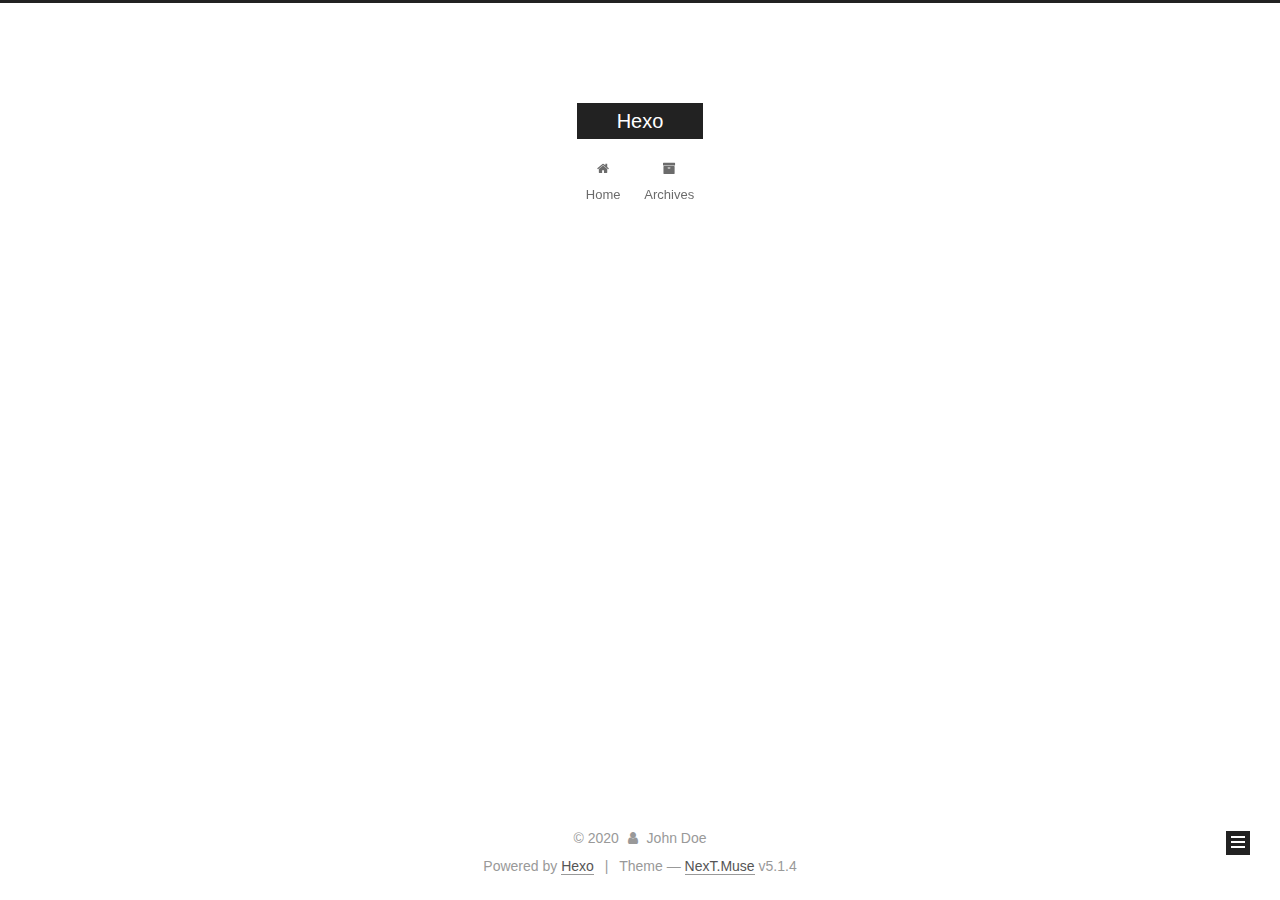
==== commit 7099122c: "Site updated: 2020-07-29 22:12:21" ====
--- a/archives/index.html
+++ b/archives/index.html
@@ -227,7 +227,7 @@
         
           
         
-        Um..! 2 posts in total. Keep on posting.
+        Um..! 3 posts in total. Keep on posting.
       </span>
 
       
@@ -241,6 +241,43 @@
           <div class="collection-title">
             <h1 class="archive-year" id="archive-year-2020">2020</h1>
           </div>
+        
+        
+
+        
+
+  <article class="post post-type-normal" itemscope itemtype="http://schema.org/Article">
+    <header class="post-header">
+
+      <h2 class="post-title">
+        
+            <a class="post-title-link" href="/2020/07/28/%E5%AF%86%E7%A0%81%E5%AD%A6%E6%A6%82%E8%BF%B0/" itemprop="url">
+              
+                <span itemprop="name">密码学概述</span>
+              
+            </a>
+        
+      </h2>
+
+      <div class="post-meta">
+        <time class="post-time" itemprop="dateCreated"
+              datetime="2020-07-28T22:46:42+08:00"
+              content="2020-07-28" >
+          07-28
+        </time>
+      </div>
+
+    </header>
+  </article>
+
+
+
+      
+
+        
+        
+        
+
         
         
 
@@ -362,7 +399,7 @@
               
                 <a href="/archives/%20%7C%7C%20archive">
               
-                  <span class="site-state-item-count">2</span>
+                  <span class="site-state-item-count">3</span>
                   <span class="site-state-item-name">posts</span>
                 </a>
               </div>
--- a/css/main.css
+++ b/css/main.css
@@ -1822,7 +1822,7 @@
   width: 4px;
   height: 4px;
   border-radius: 50%;
-  background: #18ff45;
+  background: #afa345;
 }
 .links-of-blogroll {
   font-size: 13px;
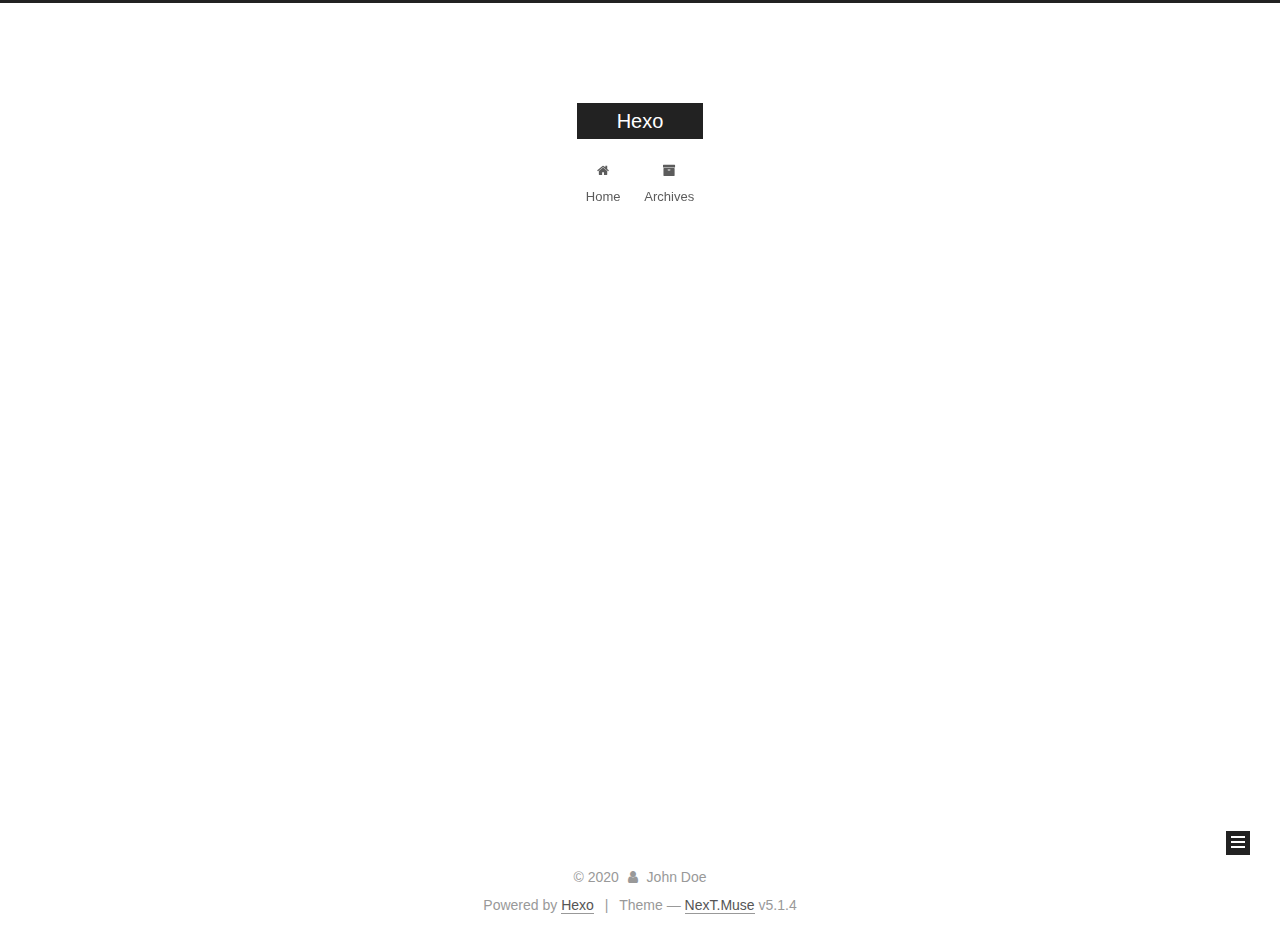
==== commit bf50a919: "Site updated: 2020-09-16 19:54:44" ====
--- a/archives/index.html
+++ b/archives/index.html
@@ -227,7 +227,7 @@
         
           
         
-        Um..! 3 posts in total. Keep on posting.
+        Um..! 4 posts in total. Keep on posting.
       </span>
 
       
@@ -241,6 +241,43 @@
           <div class="collection-title">
             <h1 class="archive-year" id="archive-year-2020">2020</h1>
           </div>
+        
+        
+
+        
+
+  <article class="post post-type-normal" itemscope itemtype="http://schema.org/Article">
+    <header class="post-header">
+
+      <h2 class="post-title">
+        
+            <a class="post-title-link" href="/2020/08/04/%E5%8F%A4%E5%85%B8%E5%AF%86%E7%A0%81%E4%B8%AD%E7%9A%84%E4%BB%A3%E6%9B%BF%E5%AF%86%E7%A0%81/" itemprop="url">
+              
+                <span itemprop="name">古典密码 </span>
+              
+            </a>
+        
+      </h2>
+
+      <div class="post-meta">
+        <time class="post-time" itemprop="dateCreated"
+              datetime="2020-08-04T22:52:21+08:00"
+              content="2020-08-04" >
+          08-04
+        </time>
+      </div>
+
+    </header>
+  </article>
+
+
+
+      
+
+        
+        
+        
+
         
         
 
@@ -399,7 +436,7 @@
               
                 <a href="/archives/%20%7C%7C%20archive">
               
-                  <span class="site-state-item-count">3</span>
+                  <span class="site-state-item-count">4</span>
                   <span class="site-state-item-name">posts</span>
                 </a>
               </div>
--- a/css/main.css
+++ b/css/main.css
@@ -1822,7 +1822,7 @@
   width: 4px;
   height: 4px;
   border-radius: 50%;
-  background: #afa345;
+  background: #63ff4b;
 }
 .links-of-blogroll {
   font-size: 13px;
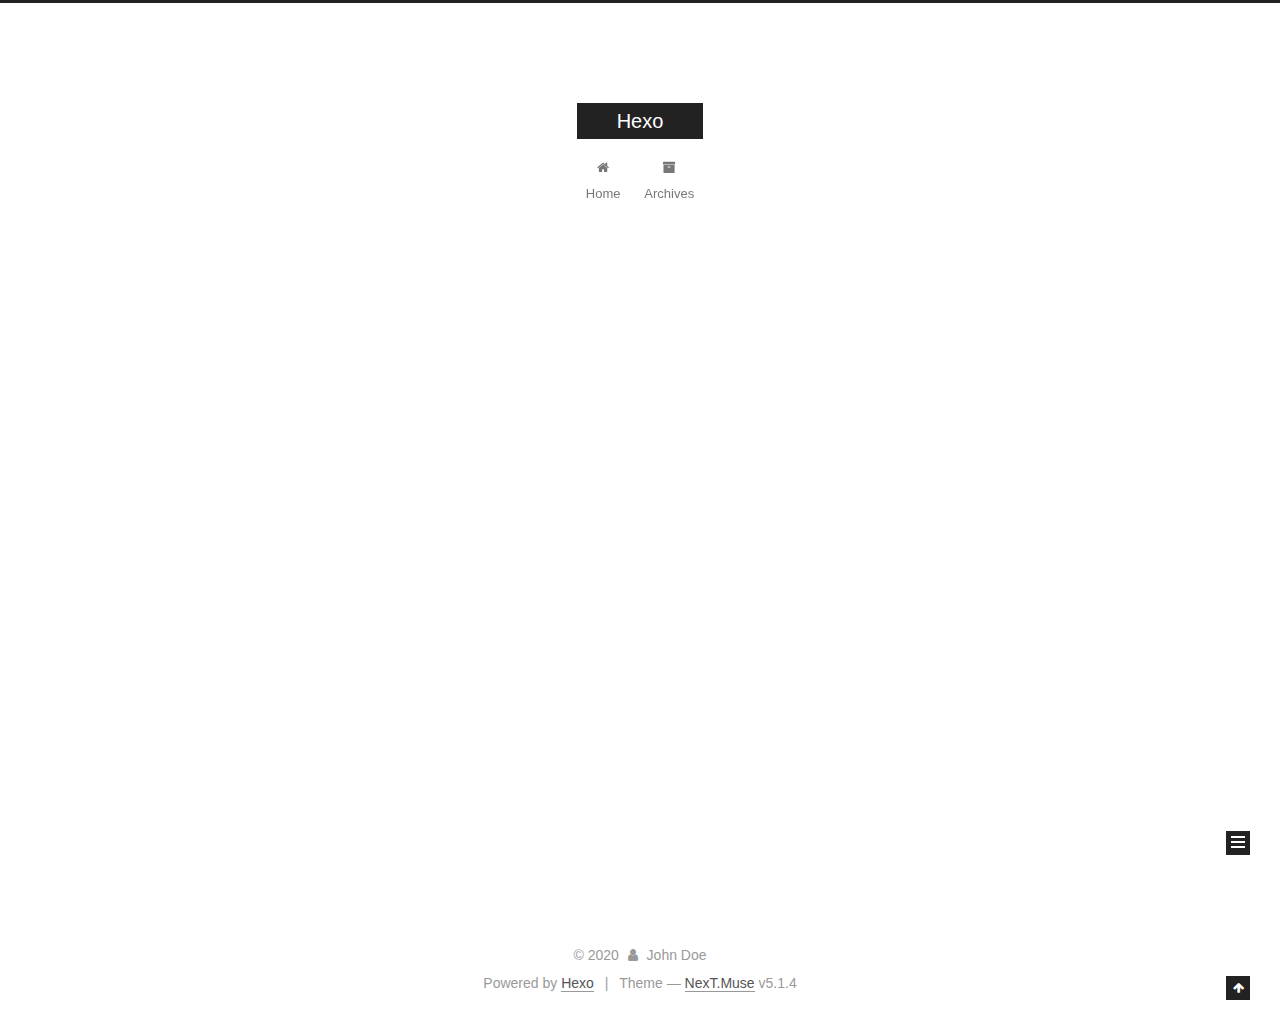
==== commit d7fd925c: "Site updated: 2020-11-07 23:28:11" ====
--- a/archives/index.html
+++ b/archives/index.html
@@ -227,7 +227,7 @@
         
           
         
-        Um..! 4 posts in total. Keep on posting.
+        Um..! 5 posts in total. Keep on posting.
       </span>
 
       
@@ -241,6 +241,43 @@
           <div class="collection-title">
             <h1 class="archive-year" id="archive-year-2020">2020</h1>
           </div>
+        
+        
+
+        
+
+  <article class="post post-type-normal" itemscope itemtype="http://schema.org/Article">
+    <header class="post-header">
+
+      <h2 class="post-title">
+        
+            <a class="post-title-link" href="/2020/11/06/%E8%AE%B0%E5%BD%95%E4%B8%80%E6%AC%A1%E9%9A%8F%E6%83%B3/" itemprop="url">
+              
+                <span itemprop="name">记录一次随想</span>
+              
+            </a>
+        
+      </h2>
+
+      <div class="post-meta">
+        <time class="post-time" itemprop="dateCreated"
+              datetime="2020-11-06T23:13:31+08:00"
+              content="2020-11-06" >
+          11-06
+        </time>
+      </div>
+
+    </header>
+  </article>
+
+
+
+      
+
+        
+        
+        
+
         
         
 
@@ -436,7 +473,7 @@
               
                 <a href="/archives/%20%7C%7C%20archive">
               
-                  <span class="site-state-item-count">4</span>
+                  <span class="site-state-item-count">5</span>
                   <span class="site-state-item-name">posts</span>
                 </a>
               </div>
--- a/css/main.css
+++ b/css/main.css
@@ -1822,7 +1822,7 @@
   width: 4px;
   height: 4px;
   border-radius: 50%;
-  background: #63ff4b;
+  background: #52ffff;
 }
 .links-of-blogroll {
   font-size: 13px;
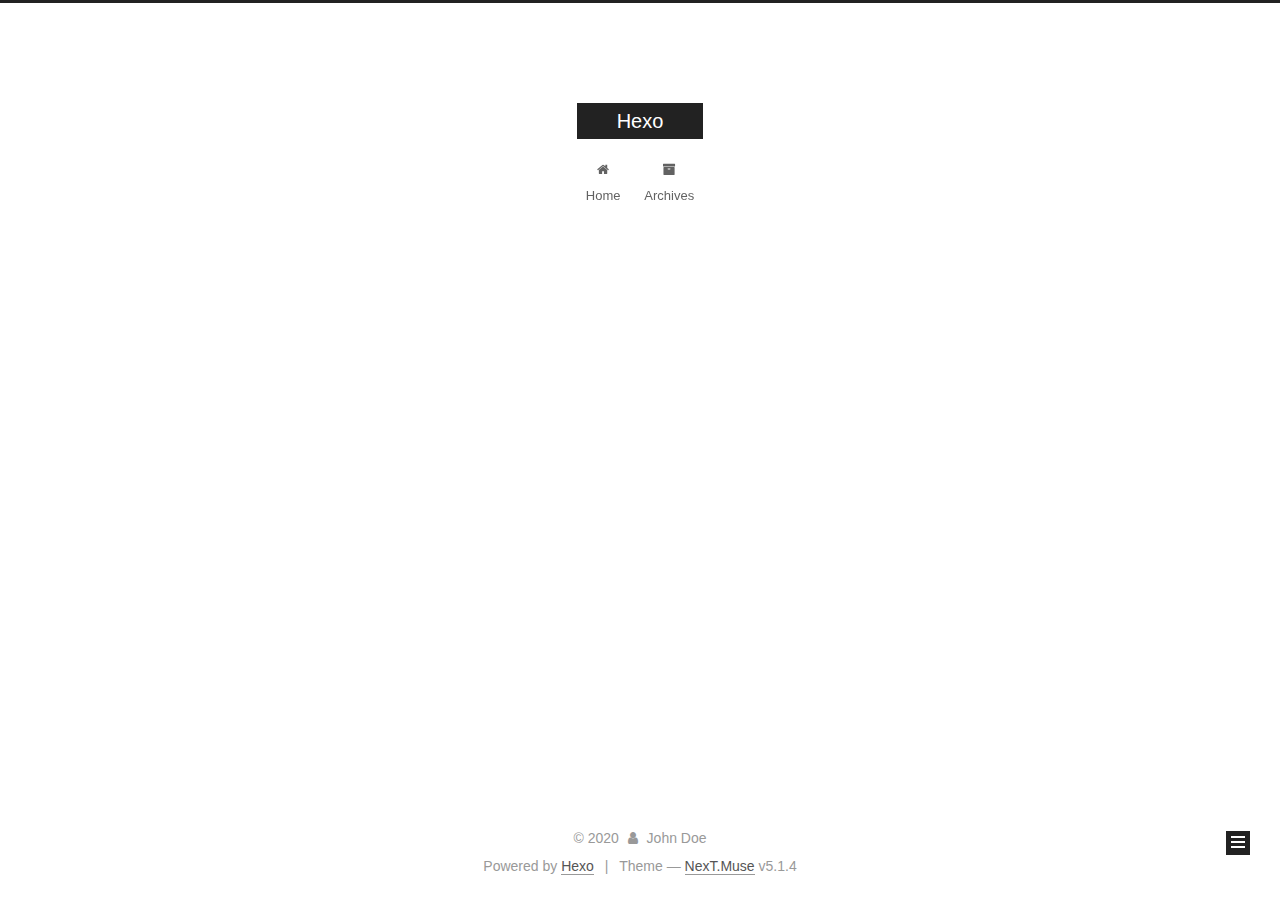
==== commit aca07728: "Site updated: 2020-11-07 23:42:05" ====
--- a/archives/index.html
+++ b/archives/index.html
@@ -227,7 +227,7 @@
         
           
         
-        Um..! 5 posts in total. Keep on posting.
+        Um..! 2 posts in total. Keep on posting.
       </span>
 
       
@@ -241,43 +241,6 @@
           <div class="collection-title">
             <h1 class="archive-year" id="archive-year-2020">2020</h1>
           </div>
-        
-        
-
-        
-
-  <article class="post post-type-normal" itemscope itemtype="http://schema.org/Article">
-    <header class="post-header">
-
-      <h2 class="post-title">
-        
-            <a class="post-title-link" href="/2020/11/06/%E8%AE%B0%E5%BD%95%E4%B8%80%E6%AC%A1%E9%9A%8F%E6%83%B3/" itemprop="url">
-              
-                <span itemprop="name">记录一次随想</span>
-              
-            </a>
-        
-      </h2>
-
-      <div class="post-meta">
-        <time class="post-time" itemprop="dateCreated"
-              datetime="2020-11-06T23:13:31+08:00"
-              content="2020-11-06" >
-          11-06
-        </time>
-      </div>
-
-    </header>
-  </article>
-
-
-
-      
-
-        
-        
-        
-
         
         
 
@@ -348,80 +311,6 @@
 
       
 
-        
-        
-        
-
-        
-        
-
-        
-
-  <article class="post post-type-normal" itemscope itemtype="http://schema.org/Article">
-    <header class="post-header">
-
-      <h2 class="post-title">
-        
-            <a class="post-title-link" href="/2020/07/24/%E6%88%91%E7%9A%84%E7%AC%AC%E4%BA%8C%E7%AF%87%E5%8D%9A%E5%AE%A2%E6%96%87%E7%AB%A0/" itemprop="url">
-              
-                <span itemprop="name">我的第二篇博客文章</span>
-              
-            </a>
-        
-      </h2>
-
-      <div class="post-meta">
-        <time class="post-time" itemprop="dateCreated"
-              datetime="2020-07-24T21:29:26+08:00"
-              content="2020-07-24" >
-          07-24
-        </time>
-      </div>
-
-    </header>
-  </article>
-
-
-
-      
-
-        
-        
-        
-
-        
-        
-
-        
-
-  <article class="post post-type-normal" itemscope itemtype="http://schema.org/Article">
-    <header class="post-header">
-
-      <h2 class="post-title">
-        
-            <a class="post-title-link" href="/2020/07/24/%E6%88%91%E7%9A%84%E7%AC%AC%E4%B8%80%E7%AF%87%E5%8D%9A%E5%AE%A2%E6%96%87%E7%AB%A0/" itemprop="url">
-              
-                <span itemprop="name">我的第一篇博客文章</span>
-              
-            </a>
-        
-      </h2>
-
-      <div class="post-meta">
-        <time class="post-time" itemprop="dateCreated"
-              datetime="2020-07-24T21:14:44+08:00"
-              content="2020-07-24" >
-          07-24
-        </time>
-      </div>
-
-    </header>
-  </article>
-
-
-
-      
-
     </div>
   </div>
   
@@ -473,7 +362,7 @@
               
                 <a href="/archives/%20%7C%7C%20archive">
               
-                  <span class="site-state-item-count">5</span>
+                  <span class="site-state-item-count">2</span>
                   <span class="site-state-item-name">posts</span>
                 </a>
               </div>
--- a/css/main.css
+++ b/css/main.css
@@ -1822,7 +1822,7 @@
   width: 4px;
   height: 4px;
   border-radius: 50%;
-  background: #52ffff;
+  background: #ff2eff;
 }
 .links-of-blogroll {
   font-size: 13px;
